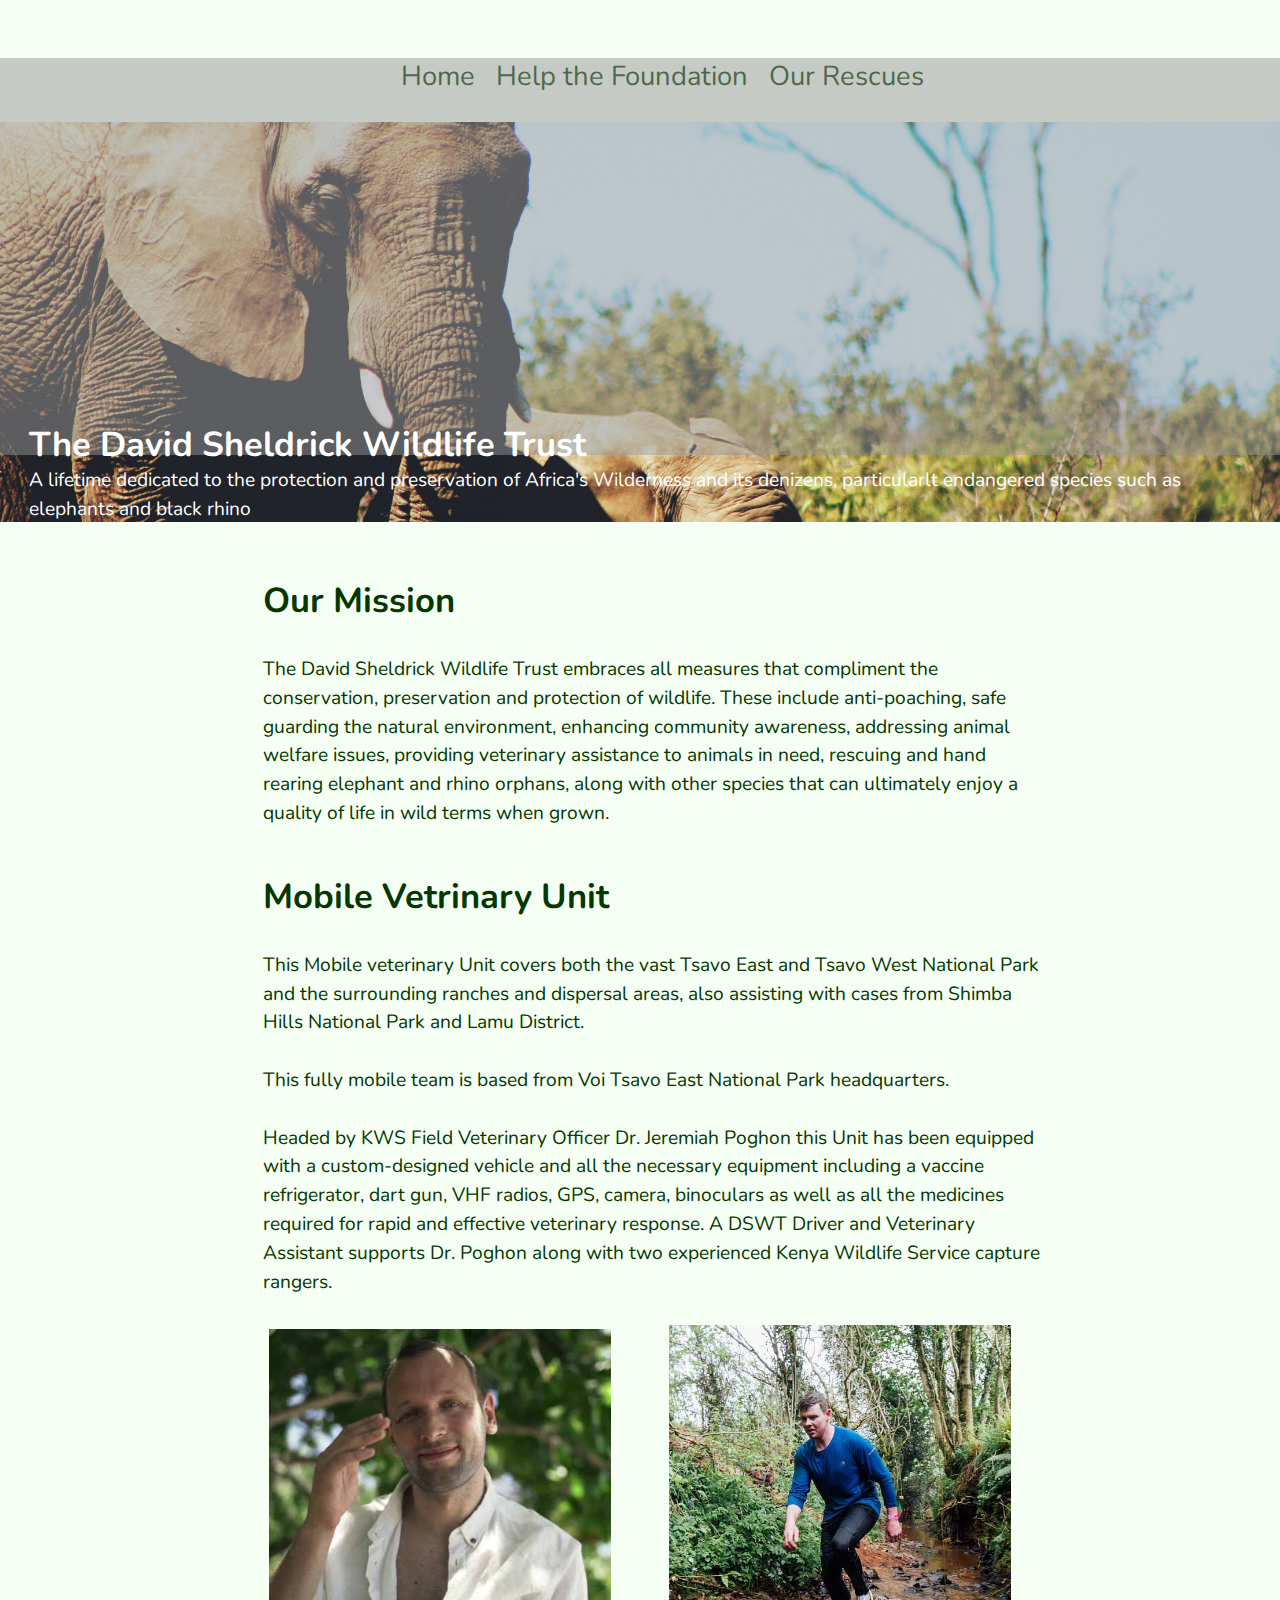
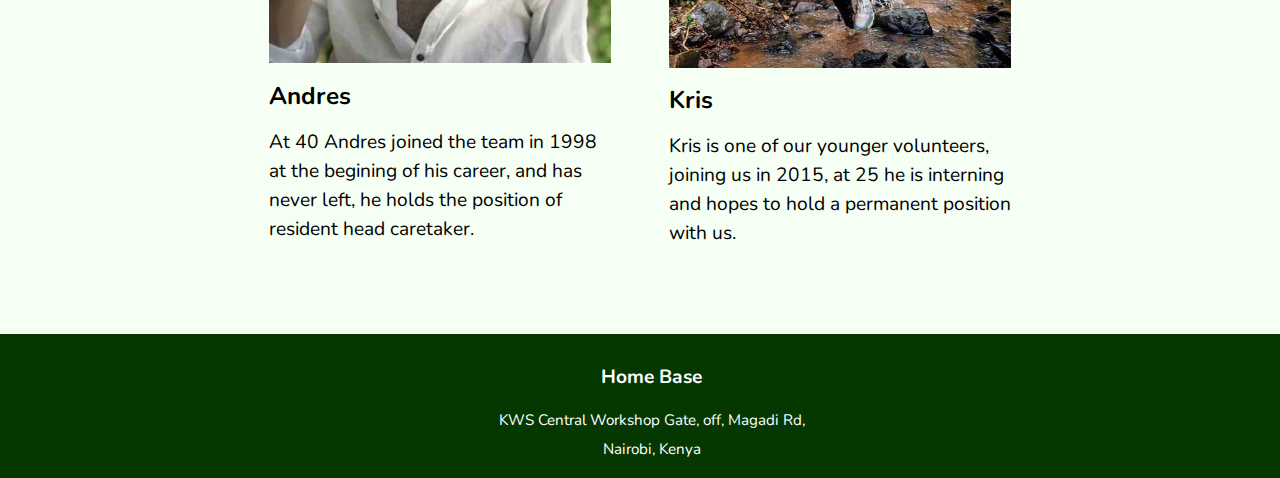
==== index.html @ 21b75f95 "Add padding to top of nav" ====
</html>
<!DOCTYPE html>
<html lang="en-ca">
<head>
  <meta charset="utf-8">
  <title>Animal rescue site</title>
  <meta name="viewport" content="width=device-width,initial-scale=1">
  <link href="css/modules.css" rel="stylesheet">
  <link href="css/grid.css" rel="stylesheet">
  <link href="css/type.css" rel="stylesheet">
  <link href="css/main.css" rel="stylesheet">
<link href="https://fonts.googleapis.com/css?family=Nunito" rel="stylesheet">
</head>
<body>

  <ul class="skip-links">
    <li><a href="#nav">Jump to nav</a></li>
    <li><a href="#main">Jump to main</a></li>
    <li><a href="#content">Jump to content</a></li>
    <li><a href="#about">Jump to about</a></li>
  </ul>


  <header role="banner" class="">
    <div class="grid">

      <div class="gutter text-right pad-t-2 push-1 unit xs-1 s-1 m-1 l-3-4 xl-3-4 ">
        <nav tabindex="0" id="nav" role="navigation">
          <ul class="list-group list-group-inline tera">
            <li><a href="index.html">Home</a></li>
            <li><a href="adopt.html">Help the Foundation</a></li>
            <li><a href="rescues.html">Our Rescues</a></li>
          </ul>
        </nav>
      </div>
    </div>
  </header>

  <main role="main">
    <section id="content">
      <div class="grid banner-container banner-main" aria-label="Mother elephant with baby in the brush on a sunny day">
        <div class="unit banner-wrapper">
          <h1 class="absolute island">The David Sheldrick Wildlife Trust</h1>
          <p class="absolute island">A lifetime dedicated to the protection and preservation of Africa's Wilderness and its denizens, particularlt endangered species such as elephants and black rhino</p>
        </div>
      </div>
    </section>

    <section id="about" class="max-width">
      <div class="grid grid-middle">
        <div class="unit xs-1 s-1 m-1 l-1 xl-1 mission">
          <h2 class="exa">Our Mission</h2>
          <p>The David Sheldrick Wildlife Trust embraces all measures that compliment the conservation, preservation and protection of wildlife. These include anti-poaching, safe guarding the natural environment, enhancing community awareness, addressing animal welfare issues, providing veterinary assistance to animals in need, rescuing and hand rearing elephant and rhino orphans, along with other species that can ultimately enjoy a quality of life in wild terms when grown.</p>
        </div>
      </div>
      <div class="grid grid-middle">
        <div class="unit xs-1 s-1 m-1 l-1 xl-1 mission">
          <h2 class="exa">Mobile Vetrinary Unit</h2>
          <p>This Mobile veterinary Unit covers both the vast Tsavo East and Tsavo West National Park and the surrounding ranches and dispersal areas, also assisting with cases from Shimba Hills National Park and Lamu District.</p>
          <p>This fully mobile team is based from Voi Tsavo East National Park headquarters.</p>
          <p>Headed by KWS Field Veterinary Officer Dr. Jeremiah Poghon this Unit has been equipped with a custom-designed vehicle and all the necessary equipment including a vaccine refrigerator, dart gun, VHF radios, GPS, camera, binoculars as well as all the medicines required for rapid and effective veterinary response. A DSWT Driver and Veterinary Assistant supports Dr. Poghon along with two experienced Kenya Wildlife Service capture rangers.</p>
        </div>
      </div>
    </section>

    <section id="volunteers" class="max-width">
      <div class="grid grid-middle">
        <div class="unit xs-1 s-1 m-1-2 l-1-2 xl-1-2 gutter unit-content-distribute pad-b-2">
          <img class="img-flex" src="images/older.jpg" alt="man standing in the jungle">
          <h3 class="push-1-2 giga pad-t-1-2">Andres</h3>
          <p class="content-fill">At 40 Andres joined the team in 1998 at the begining  of his career, and has never left, he holds the position of resident head caretaker. </p>
        </div>
        <div class="unit xs-1 s-1 m-1-2 l-1-2 xl-1-2 gutter unit-content-distribute pad-b-2">
          <img class="img-flex" src="images/young.jpg" alt="man standing in the jungle">
          <h3 class="push-1-2 giga pad-t-1-2">Kris</h3>
          <p class="content-fill">Kris is one of our younger volunteers, joining us in 2015, at 25 he is interning and hopes to hold a permanent position with us. </p>
        </div>
      </div>
    </section>
  </main>





  <footer role="contentinfo" id="footer" tabindex="0">
    <div class="grid max-width micro pad-top">
      <div class="unit xs-1 s-1 m-1 l-1 xl-1 push-1 foot">
        <h3 class="kilo bold text-center push-1-2">Home Base</h3>
        <p class="push-1-2">KWS Central Workshop Gate, off, Magadi Rd,<br>
            Nairobi, Kenya</p>
      </div>
    </div>
  </footer>


</body>
</html>
---- css/modules.css ----
/*
 * Modulifier || Code released under the UNLICENSE
 * Code under other copyrights & licenses listed below.
 * https://modulifier.web-dev.tools/#responsive;images;list-group;embed;media-object;icons;hidden;positioning;nice-lists;forms;buttons;accessibility;print
 */

@-moz-viewport { width: device-width; scale: 1; }
@-ms-viewport { width: device-width; scale: 1; }
@-o-viewport { width: device-width; scale: 1; }
@-webkit-viewport { width: device-width; scale: 1; }
@viewport { width: device-width; scale: 1; }

html {
  box-sizing: border-box;
  -moz-text-size-adjust: 100%;
  -ms-text-size-adjust: 100%;
  -webkit-text-size-adjust: 100%;
  text-size-adjust: 100%;
}

*, *::before, *::after {
  box-sizing: inherit;
}

body {
  margin: 0;
}

article,
aside,
details,
figcaption,
figure,
footer,
header,
main,
menu,
nav,
section,
summary {
  display: block;
}

audio,
canvas,
progress,
video {
  display: inline-block;
  vertical-align: baseline;
}

template {
  display: none;
}

details {
  cursor: pointer;
}

audio:not([controls]) {
  display: none;
  height: 0;
}

a,
area,
button,
input,
label,
select,
textarea,
[tabindex] {
  -ms-touch-action: manipulation;
  touch-action: manipulation;
}

img {
  border: 0;
}

.img-flex {
  display: block;
  width: 100%;
}

svg {
  fill: currentColor;
}

svg:not(:root) {
  overflow: hidden;
}

svg.img-flex {
  width: 100%;
  height: 100%;
}

.image-replacement, .ir {
  overflow: hidden;
  direction: ltr;
  text-align: left;
  text-indent: 100%;
  white-space: nowrap;
}

.list-group, .list-group-inline, .list-group--inline {
  padding-left: 0;
  list-style-type: none;
}

.list-group > dd {
  margin-left: 0;
}

.list-group-inline::before,
.list-group-inline::after,
.list-group--inline::before,
.list-group--inline::after {
  content: "";
  display: table;
}

.list-group-inline::after,
.list-group--inline::after {
  clear: both;
}

.list-group-inline > li,
.list-group--inline > li {
  display: inline-block;
}

.list-group-inline > dt,
.list-group--inline > dt {
  clear: left;
  float: left;
  width: 11em;
}

.list-group-inline > dd,
.list-group--inline > dd {
  float: left;
  min-width: 12em;
}

.embed {
  margin-left: 0;
  margin-right: 0;
  overflow: hidden;
  position: relative;
  width: 100%;
}

.embed-1by1, .embed--1by1 {
  padding-top: 100%; /* Square */
}

.embed-4by3, .embed--4by3 {
  padding-top: 75%; /* Traditional TV/computer screens */
}

.embed-iso216, .embed--iso216 {
  padding-top: 70.92%; /* A-standard paper sizes */
}

.embed-3by2, .embed--3by2 {
  padding-top: 66.6%; /* Classic 35 mm film & most digital photos, landscape */
}

.embed-2by3, .embed--2by3 {
  padding-top: 150%; /* Classic 35 mm film & most digital photos, portrait */
}

.embed-golden, .embed--golden {
  padding-top: 61.8%; /* The Golden Ratio */
}

.embed-16by9, .embed--16by9 {
  padding-top: 56.25%; /* HD TV */
}

.embed-185by100, .embed--185by100 {
  padding-top: 54.05%; /* Common widescreen cinema */
}

.embed-24by10, .embed--24by10 {
  padding-top: 41.667%; /* Widescreen cinema: 2.4:1 */
}

.embed-3by1, .embed--3by1 {
  padding-top: 33.3333%; /* Panorama photos */
}

.embed-4by1, .embed--4by1 {
  padding-top: 25%; /* Polyvision */
}

.embed-5by1, .embed--5by1 {
  padding-top: 20%; /* Really wide... */
}

.embed-item, .embed__item {
  min-height: 100%;
  left: 0;
  position: absolute;
  top: 0;
  width: 100%;
}

.media {
  overflow: hidden;
}

.media-img, .media__img {
  float: left;
}

.media-img-reversed, .media__img--reversed {
  float: right;
}

.media-img-stacked, .media__img--stacked {
  float: none;
}

.media-body, .media__body {
  overflow: hidden;
  min-width: 12em; /* Slightly less than 200px, responsiveness built in */
}

.icon {
  display: inline-block;
  position: relative;
  background: transparent none no-repeat center center;
  background-size: contain;
  vertical-align: middle;
}

.i-16, .i--16 {
  height: 16px;
  width: 16px;
}

.i-18, .i--18 {
  height: 18px;
  width: 18px;
}

.i-24, .i--24 {
  height: 24px;
  width: 24px;
}

.i-32, .i--32 {
  height: 32px;
  width: 32px;
}

.i-48, .i--48 {
  height: 48px;
  width: 48px;
}

.i-64, .i--64 {
  height: 64px;
  width: 64px;
}

.i-96, .i--96 {
  height: 96px;
  width: 96px;
}

.i-128, .i--128 {
  height: 128px;
  width: 128px;
}

.i-192, .i--192 {
  height: 192px;
  width: 192px;
}

.i-256, .i--256 {
  height: 256px;
  width: 256px;
}

.icon img,
.icon svg {
  left: 0;
  height: 100%;
  position: absolute;
  top: 0;
  width: 100%;
  fill: currentColor;
}

.icon-label {
  vertical-align: middle;
}

.icon-link,
.icon-link:focus,
.icon-link:hover {
  text-decoration: none;
}

[hidden], .hidden {
  /* stylelint-disable declaration-no-important */
  display: none !important;
  visibility: hidden !important;
  /* stylelint-enable */
}

.visually-hidden {
  height: 1px;
  margin: -1px;
  overflow: hidden;
  padding: 0;
  position: absolute;
  width: 1px;
  border: 0;
  clip: rect(0 0 0 0);
}

.visually-hidden.focusable:active, .visually-hidden.focusable:focus {
  height: auto;
  margin: 0;
  overflow: visible;
  position: static;
  width: auto;
  clip: auto;
}

.invisible {
  visibility: hidden;
}

.chop,
.crop {
  overflow: hidden;
}

.truncate {
  max-width: 100%;
  overflow: hidden;
  width: 100%;
  text-overflow: ellipsis;
  white-space: nowrap;
}

.scrollable {
  max-width: 100%;
  overflow-x: auto;
  overflow-y: hidden;
  -webkit-overflow-scrolling: touch;
}

.clearfix::after {
  content: " ";
  display: block;
  clear: both;
}

.left {
  float: left;
}

.right {
  float: right;
}

.center-text,
.center-flow {
  text-align: center;
}

.center-block {
  margin-left: auto;
  margin-right: auto;
}

.no-auto-margins,
.not-centered {
  margin-left: 0;
  margin-right: 0;
}

.center-content,
.center-content-vertical,
.center-contents,
.center-contents-vertical {
  display: -webkit-flex;
  display: -ms-flexbox;
  display: flex;
  -webkit-justify-content: center;
  -ms-flex-pack: center;
  justify-content: center;
  -webkit-align-items: center;
  -ms-flex-align: center;
  align-items: center;
  -webkit-align-content: center;
  -ms-flex-line-pack: center;
  align-content: center;
  -webkit-flex-direction: column wrap;
  -ms-flex-direction: column wrap;
  flex-flow: column wrap;
}

.center-content-horizontal,
.center-contents-horizontal {
  display: -webkit-flex;
  display: -ms-flexbox;
  display: flex;
  -webkit-justify-content: center;
  -ms-flex-pack: center;
  justify-content: center;
  -webkit-align-items: center;
  -ms-flex-align: center;
  align-items: center;
  -webkit-align-content: center;
  -ms-flex-line-pack: center;
  align-content: center;
  -webkit-flex-direction: row wrap;
  -ms-flex-direction: row wrap;
  flex-flow: row wrap;
}

.inline {
  display: inline;
}

.block {
  display: block;
}

.inline-block, .ib {
  display: inline-block;
}

.valign-top {
  vertical-align: top;
}

.valign-bottom {
  vertical-align: bottom;
}

.valign-middle {
  vertical-align: middle;
}

.fixed {
  position: fixed;
}

.relative {
  position: relative;
}

[class*="pin-"],
.absolute {
  position: absolute;
}

.static {
  position: static;
}

.zindex-1 {
  z-index: 1;
}

.zindex-2 {
  z-index: 2;
}

.zindex-3 {
  z-index: 3;
}

.zindex-1000 {
  z-index: 1000;
}

.pin-top-left,
.pin-left-top,
.pin-tl,
.pin-lt {
  top: 0;
  left: 0;
}

.pin-top-right,
.pin-right-top,
.pin-tr,
.pin-rt {
  top: 0;
  right: 0;
}

.pin-bottom-left,
.pin-left-bottom,
.pin-bl,
.pin-lb {
  bottom: 0;
  left: 0;
}

.pin-bottom-right,
.pin-right-bottom,
.pin-br,
.pin-rb {
  bottom: 0;
  right: 0;
}

.pin-top-center,
.pin-center-top,
.pin-tc,
.pin-ct {
  left: 50%;
  top: 0;
  transform: translateX(-50%);
}

.pin-bottom-center,
.pin-center-bottom,
.pin-bc,
.pin-cb {
  bottom: 0;
  left: 50%;
  transform: translateX(-50%);
}

.pin-center-left,
.pin-left-center,
.pin-cl,
.pin-lc {
  left: 0;
  top: 50%;
  transform: translateY(-50%);
}

.pin-center-right,
.pin-right-center,
.pin-cr,
.pin-rc {
  right: 0;
  top: 50%;
  transform: translateY(-50%);
}

.pin-center, .pin-c {
  left: 50%;
  top: 50%;
  transform: translate(-50%, -50%);
}

.width-quarter, .w-1-4 {
  width: 25%;
}

.width-half, .w-1-2 {
  width: 50%;
}

.width-full, .w-1 {
  width: 100%;
}

.height-quarter, .h-1-4 {
  height: 25%;
}

.height-half, .h-1-2 {
  height: 50%;
}

.height-full, .h-1 {
  height: 100%;
}

ul {
  list-style-type: none;
}

ul > li::before {
  content: "·";
  float: left;
  margin-left: -1.6em;
  width: 1.3em;
  text-align: right;
}

ol {
  counter-reset: ol-simple-numbers;
  list-style-type: none;
}

ol > li::before {
  float: left;
  margin-left: -1.6em;
  width: 1.3em;
  counter-increment: ol-simple-numbers;
  content: counter(ol-simple-numbers);
  text-align: right;
}

.list-group > li::before,
.list-group-inline > li::before,
.list-group--inline > li::before {
  content: none;
}

/* stylelint-disable no-descending-specificity */

/*
 * (c) Nicolas Gallagher and Jonathan Neal of Normalize.css || MIT License
 *     https://necolas.github.io/normalize.css/
 */

button,
input,
optgroup,
select,
textarea {
  color: inherit;
  font: inherit;
  margin: 0;
}

button,
input {
  overflow: visible;
}

button,
select {
  text-transform: none;
}

button,
html [type="button"],
[type="reset"],
[type="submit"] {
  -webkit-appearance: button;
  cursor: pointer;
}

button[disabled],
html input[disabled] {
  cursor: default;
}

button::-moz-focus-inner,
input::-moz-focus-inner {
  border: 0;
  padding: 0;
}

[type="checkbox"],
[type="radio"] {
  opacity: 0;
  position: absolute;
  height: 1px;
  width: 1px;
}

[type="number"]::-webkit-inner-spin-button,
[type="number"]::-webkit-outer-spin-button {
  height: auto;
}

[type="search"]::-webkit-search-cancel-button,
[type="search"]::-webkit-search-decoration {
  -webkit-appearance: none;
}

fieldset {
  padding-left: 0;
  padding-right: 0;

  border: 0;
  border-top: 2px solid #666;
}

legend {
  color: inherit;
  display: table;
  max-width: 100%;
  padding: 0 .3em 0 0;
  white-space: normal;

  border: 0;

  font-weight: bold;
}

optgroup {
  font-weight: bold;
}

::-webkit-input-placeholder {
  color: inherit;
  opacity: .54;
}

::-webkit-file-upload-button {
  -webkit-appearance: button;
  font: inherit;
}

/* End Normalize.css code */

label,
.label-block {
  display: block;
  cursor: pointer;
}

[type="checkbox"] + label,
[type="radio"] + label,
.label-inline {
  display: inline-block;
}

input:not([type]),
[type="text"],
[type="number"],
[type="search"],
[type="url"],
[type="email"],
[type="password"],
[type="tel"],
[type="datetime-local"],
[type="month"],
[type="week"],
[type="date"],
[type="time"],
[type="range"],
select,
textarea {
  -moz-appearance: none;
  -webkit-appearance: none;
  appearance: none;
}

input,
textarea {
  display: block;
  width: 100%;

  background-color: #fff;
  border: 2px solid #666;
  border-radius: 0;

  vertical-align: middle;
}

label {
  vertical-align: middle;
}

textarea {
  max-width: 100%;
  min-height: 4em;
  overflow: auto;
}

[type="color"] {
  display: inline-block;
  width: 2em;
}

select {
  display: block;
  width: 100%;

  background-image: url("data:image/svg+xml,%3Csvg xmlns='http://www.w3.org/2000/svg' width='256' height='256' viewBox='0 0 256 256'%3E%3Cpath fill='none' stroke='%23000' stroke-miterlimit='10' stroke-width='70' d='M36.3 82.1l91.9 91.8 91.5-91.8'/%3E%3C/svg%3E");
  background-repeat: no-repeat;
  background-position: calc(100% - .4em) center;
  background-size: 18px auto;
  background-color: #fff;
  border: 2px solid #666;
  border-radius: 0;
}

[type="checkbox"] + label::before {
  content: " ";
  display: inline-block;
  height: 1.8em;
  margin-right: .3em;
  position: relative;
  vertical-align: middle;
  top: -.1em;
  width: 1.8em;

  background-color: #fff;
  background-size: cover;
  border: 2px solid #666;

  line-height: inherit;
}

[type="checkbox"]:checked + label::before {
  background-image: url("data:image/svg+xml,%3Csvg xmlns='http://www.w3.org/2000/svg' width='256' height='256' viewBox='0 0 256 256'%3E%3Cpath fill='none' stroke='%23000' stroke-miterlimit='10' stroke-width='50' d='M49.9 130.1l50.8 50.7L206.1 75.2'/%3E%3C/svg%3E");
}

[type="checkbox"]:focus + label::before {
  outline: 3px solid #000;
  z-index: 1000;
}

[type="radio"] + label::before {
  content: " ";
  display: inline-block;
  height: 1.8em;
  margin-right: .3em;
  position: relative;
  vertical-align: middle;
  top: -.1em;
  width: 1.8em;

  background-color: #fff;
  background-size: cover;
  border: 2px solid #666;
  border-radius: 50%;

  line-height: inherit;
}

[type="radio"]:checked + label::before {
  background-image: url("data:image/svg+xml,%3Csvg xmlns='http://www.w3.org/2000/svg' width='256' height='256' viewBox='0 0 256 256'%3E%3Ccircle cx='128' cy='128' r='70.4'/%3E%3C/svg%3E");
}

[type="radio"]:focus + label::before,
[type="radio"] + label:focus::before {
  box-shadow: 0 0 0 3px #000;
  z-index: 1000;
}

[type="range"] {
  border: 0;
  background-color: #fff;
}

[type="range"]::-webkit-slider-runnable-track {
  height: 6px;

  -webkit-appearance: none;
  appearance: none;
  background-color: #ccc;
  border: 0;
  border-radius: 3px;
}

[type="range"]:active::-webkit-slider-runnable-track {
  background-color: #ccc;
}

[type="range"]::-moz-range-track {
  height: 6px;

  -moz-appearance: none;
  appearance: none;
  background-color: #ccc;
  border: 0;
  border-radius: 3px;
}

[type="range"]:active::-moz-range-track {
  background-color: #ccc;
}

[type="range"]::-ms-track {
  height: 6px;

  -ms-appearance: none;
  appearance: none;
  background-color: #ccc;
  border: 0;
  border-radius: 3px;
}

[type="range"]:active::-ms-track {
  background-color: #ccc;
}

[type="range"]::-webkit-slider-thumb {
  margin-top: -4px;
  height: 16px;
  width: 16px;

  -webkit-appearance: none;
  appearance: none;
  background-color: #000;
  border: none;
  border-radius: 50%;
}

[type="range"]:hover::-webkit-slider-thumb {
  background-color: #000;
}

[type="range"]:active::-webkit-slider-thumb {
  background-color: #000;
}

[type="range"]::-moz-range-thumb {
  margin-top: -4px;
  height: 16px;
  width: 16px;

  -webkit-appearance: none;
  appearance: none;
  background-color: #000;
  border: none;
  border-radius: 50%;
}

[type="range"]:hover::-moz-range-thumb {
  background-color: #000;
}

[type="range"]:active::-moz-range-thumb {
  background-color: #000;
}

[type="range"]::-ms-thumb {
  margin-top: -4px;
  height: 16px;
  width: 16px;

  -webkit-appearance: none;
  appearance: none;
  background-color: #000;
  border: none;
  border-radius: 50%;
}

[type="range"]:hover::-ms-thumb {
  background-color: #000;
}

[type="range"]:active::-ms-thumb {
  background-color: #000;
}

[type="checkbox"].hide-custom-input + label::before,
[type="checkbox"] + .hide-custom-input::before,
[type="radio"].hide-custom-input + label::before,
[type="radio"] + .hide-custom-input::before {
  content: none;
  display: none;
}

/* stylelint-enable */

.link-box {
  display: block;
  text-decoration: none;
}

button,
.btn {
  cursor: pointer;
  display: inline-block;
  margin: 0;
  overflow: visible;
  padding: .375em .75em .42em;
  -webkit-appearance: none;
  -moz-appearance: none;
  appearance: none;
  background-color: #333;
  border-radius: 4px;
  border: 3px solid #333;
  color: #fff;
  font: inherit;
  text-decoration: none;
  text-transform: none;
}

button::-moz-focus-inner {
  border: 0;
  padding: 0;
}

button:focus,
button:hover,
.btn:focus,
.btn:hover {
  background-color: #000;
  border-color: #000;
  color: #fff;
}

button[disabled] {
  cursor: default;
}

.btn-light, .btn--light {
  background-color: #e2e2e2;
  border-color: #e2e2e2;
  color: #000;
}

.btn-light:focus,
.btn-light:hover,
.btn--light:focus,
.btn--light:hover {
  background-color: #666;
  border-color: #666;
  color: #fff;
}

.btn-ghost,
.btn--ghost {
  background-color: transparent;
  border-color: #333;
  color: #000;
}

.btn-ghost:focus,
.btn-ghost:hover,
.btn--ghost:focus,
.btn--ghost:hover {
  background-color: #e2e2e2;
  border-color: #000;
  color: #000;
}

.btn-link {
  display: inline;
  padding: 0;
  background-color: transparent;
  border-radius: 0;
  border: 0;
  color: inherit;
}

.btn-link:focus,
.btn-link:hover {
  background-color: transparent;
  color: inherit;
}

a:hover, a:active {
  outline: none;
}

a:focus,
[tabindex="0"]:focus,
details:focus,
summary:focus,
input:focus,
textarea:focus,
button:focus,
select:focus {
  outline: 3px solid #000;
  outline-offset: 0;
}

a:focus, [tabindex="0"]:focus {
  outline-offset: 3px;
}

.skip-links {
  margin: 0;
  padding: 0;
  list-style-type: none;
}

.skip-links > li::before {
  content: none; /* Remove the bullets if nice lists is selected */
}

.skip-links a,
.skip-links button {
  padding: .5em .75em;
  position: absolute;
  top: -10em;
  z-index: 10000; /* To make sure they're always on top */
  background-color: #000;
  border: 0;
  color: #fff;
  font-size: 1.125rem;
  font-weight: bold;
  text-decoration: none;
}

.skip-links a:focus,
.skip-links button:focus {
  outline-offset: 3px;
  top: 0;
}

[aria-busy="true"] {
  cursor: progress;
}

[aria-controls] {
  cursor: pointer;
}

[aria-disabled] {
  cursor: default;
}

.print-only {
  display: none;
  visibility: hidden;
}

@media print {

  .no-print {
    display: none;
    visibility: hidden;
  }

  .print-only {
    display: block;
    visibility: visible;
  }

  /*
   * (c) HTML5 Boilerplate || MIT License
   *     https://html5boilerplate.com/
   */

  /* stylelint-disable declaration-no-important */

  *, *::before, *::after, *::first-letter, *::first-line {
    background: none transparent !important;
    color: #000 !important;
    box-shadow: none !important;
    text-shadow: none !important;
  }

  /* stylelint-enable */

  a, a:visited {
    text-decoration: underline;
  }

  a[href]::after {
    content: " (" attr(href) ")";
  }

  abbr[title]::after {
    content: " (" attr(title) ")";
  }

  a[href^="#"]::after,
  a[href^="javascript:"]::after {
    content: "";
  }

  pre, blockquote {
    page-break-inside: avoid;
  }

  thead {
    display: table-header-group;
  }

  tr, img {
    page-break-inside: avoid;
  }

  p, h1, h2, h3, h4, h5, h6 {
    orphans: 3;
    widows: 3;
  }

  h1, h2, h3, h4, h5, h6 {
    page-break-after: avoid;
  }

  /* End HTML5 Boilerplate code */
}
---- css/grid.css ----
/*
  Gridifier || Code released under the UNLICENSE
  https://gridifier.web-dev.tools/#xs,4,0,0,0;s,4,25,0,0;m,4,38,1,1;l,4,60,1,1
*/

.grid {
  margin: 0;
  padding: 0;
  letter-spacing: -.31em;
  text-rendering: optimizeSpeed;
  display: -webkit-flex;
  display: -ms-flexbox;
  display: flex;
  -webkit-flex-flow: row wrap;
  -ms-flex-flow: row wrap;
  flex-flow: row wrap;
}

.grid-bottom {
  -webkit-align-items: flex-end;
  -ms-align-items: flex-end;
  align-items: flex-end;
}

.grid-middle {
  -webkit-align-items: center;
  -ms-align-items: center;
  align-items: center;
}

.grid-stretch {
  -webkit-align-items: stretch;
  -ms-align-items: stretch;
  align-items: stretch;
}

.opera-only :-o-prefocus,
.grid {
  word-spacing: -.43em;
}

.unit {
  letter-spacing: normal;
  text-rendering: auto;
  vertical-align: top;
  word-spacing: normal;
  display: inline-block;
  visibility: visible;
}

.grid-bottom .unit {
  vertical-align: bottom;
}

.grid-middle .unit {
  vertical-align: middle;
}

[class*="unit-push-"],
[class*="unit-pull-"] {
  position: relative;
}

.unit-xs-hidden {
  display: none;
  visibility: hidden;
}

.unit-xs-centered {
  margin: 0 auto;
}

.unit-xs-1,
.xs-1 {
  display: block;
  visibility: visible;
  width: 100%;
}

.unit-xs-1-2,
.xs-1-2 {
  width: 50%;
}

.unit-xs-1-3,
.xs-1-3 {
  width: 33.3333%;
}

.unit-xs-2-3,
.xs-2-3 {
  width: 66.6667%;
}

.unit-xs-1-4,
.xs-1-4 {
  width: 25%;
}

.unit-xs-3-4,
.xs-3-4 {
  width: 75%;
}

.unit-xs-1-2,
.xs-1-2,
.unit-xs-1-3,
.xs-1-3,
.unit-xs-2-3,
.xs-2-3,
.unit-xs-1-4,
.xs-1-4,
.unit-xs-3-4,
.xs-3-4 {
  display: inline-block;
  visibility: visible;
}

@media only screen and (min-width: 25em) {

  .unit-s-hidden {
    display: none;
    visibility: hidden;
  }

  .unit-s-centered {
    margin: 0 auto;
  }

  .unit-s-1,
  .s-1 {
    display: block;
    visibility: visible;
    width: 100%;
  }

  .unit-s-1-2,
  .s-1-2 {
    width: 50%;
  }

  .unit-s-1-3,
  .s-1-3 {
    width: 33.3333%;
  }

  .unit-s-2-3,
  .s-2-3 {
    width: 66.6667%;
  }

  .unit-s-1-4,
  .s-1-4 {
    width: 25%;
  }

  .unit-s-3-4,
  .s-3-4 {
    width: 75%;
  }

  .unit-s-1-2,
  .s-1-2,
  .unit-s-1-3,
  .s-1-3,
  .unit-s-2-3,
  .s-2-3,
  .unit-s-1-4,
  .s-1-4,
  .unit-s-3-4,
  .s-3-4 {
    display: inline-block;
    visibility: visible;
  }

}

@media only screen and (min-width: 38em) {

  .unit-m-hidden {
    display: none;
    visibility: hidden;
  }

  .unit-m-centered {
    margin: 0 auto;
  }

  .unit-m-1,
  .m-1 {
    display: block;
    visibility: visible;
    width: 100%;
  }

  .unit-offset-m-0 {
    margin-left: 0;
  }

  .unit-push-m-0,
  .unit-pull-m-0 {
    left: 0;
  }

  .unit-m-1-2,
  .m-1-2 {
    width: 50%;
  }

  .unit-offset-m-1-2 {
    margin-left: 50%;
  }

  .unit-push-m-1-2 {
    left: 50%;
  }

  .unit-pull-m-1-2 {
    left: -50%;
  }

  .unit-m-1-3,
  .m-1-3 {
    width: 33.3333%;
  }

  .unit-offset-m-1-3 {
    margin-left: 33.3333%;
  }

  .unit-push-m-1-3 {
    left: 33.3333%;
  }

  .unit-pull-m-1-3 {
    left: -33.3333%;
  }

  .unit-m-2-3,
  .m-2-3 {
    width: 66.6667%;
  }

  .unit-offset-m-2-3 {
    margin-left: 66.6667%;
  }

  .unit-push-m-2-3 {
    left: 66.6667%;
  }

  .unit-pull-m-2-3 {
    left: -66.6667%;
  }

  .unit-m-1-4,
  .m-1-4 {
    width: 25%;
  }

  .unit-offset-m-1-4 {
    margin-left: 25%;
  }

  .unit-push-m-1-4 {
    left: 25%;
  }

  .unit-pull-m-1-4 {
    left: -25%;
  }

  .unit-m-3-4,
  .m-3-4 {
    width: 75%;
  }

  .unit-offset-m-3-4 {
    margin-left: 75%;
  }

  .unit-push-m-3-4 {
    left: 75%;
  }

  .unit-pull-m-3-4 {
    left: -75%;
  }

  .unit-m-1-2,
  .m-1-2,
  .unit-m-1-3,
  .m-1-3,
  .unit-m-2-3,
  .m-2-3,
  .unit-m-1-4,
  .m-1-4,
  .unit-m-3-4,
  .m-3-4 {
    display: inline-block;
    visibility: visible;
  }

}

@media only screen and (min-width: 60em) {

  .unit-l-hidden {
    display: none;
    visibility: hidden;
  }

  .unit-l-centered {
    margin: 0 auto;
  }

  .unit-l-1,
  .l-1 {
    display: block;
    visibility: visible;
    width: 100%;
  }

  .unit-offset-l-0 {
    margin-left: 0;
  }

  .unit-push-l-0,
  .unit-pull-l-0 {
    left: 0;
  }

  .unit-l-1-2,
  .l-1-2 {
    width: 50%;
  }

  .unit-offset-l-1-2 {
    margin-left: 50%;
  }

  .unit-push-l-1-2 {
    left: 50%;
  }

  .unit-pull-l-1-2 {
    left: -50%;
  }

  .unit-l-1-3,
  .l-1-3 {
    width: 33.3333%;
  }

  .unit-offset-l-1-3 {
    margin-left: 33.3333%;
  }

  .unit-push-l-1-3 {
    left: 33.3333%;
  }

  .unit-pull-l-1-3 {
    left: -33.3333%;
  }

  .unit-l-2-3,
  .l-2-3 {
    width: 66.6667%;
  }

  .unit-offset-l-2-3 {
    margin-left: 66.6667%;
  }

  .unit-push-l-2-3 {
    left: 66.6667%;
  }

  .unit-pull-l-2-3 {
    left: -66.6667%;
  }

  .unit-l-1-4,
  .l-1-4 {
    width: 25%;
  }

  .unit-offset-l-1-4 {
    margin-left: 25%;
  }

  .unit-push-l-1-4 {
    left: 25%;
  }

  .unit-pull-l-1-4 {
    left: -25%;
  }

  .unit-l-3-4,
  .l-3-4 {
    width: 75%;
  }

  .unit-offset-l-3-4 {
    margin-left: 75%;
  }

  .unit-push-l-3-4 {
    left: 75%;
  }

  .unit-pull-l-3-4 {
    left: -75%;
  }

  .unit-l-1-2,
  .l-1-2,
  .unit-l-1-3,
  .l-1-3,
  .unit-l-2-3,
  .l-2-3,
  .unit-l-1-4,
  .l-1-4,
  .unit-l-3-4,
  .l-3-4 {
    display: inline-block;
    visibility: visible;
  }

}

.unit-content-distribute,
.content-distribute {
  display: -ms-flexbox;
  display: -webkit-flex;
  display: flex;
  -ms-flex-direction: column;
  -webkit-flex-direction: column;
  flex-direction: column;
  -ms-flex-pack: justify;
  -webkit-justify-content: space-between;
  justify-content: space-between;
}

.unit-content-center,
.unit-content-center-vertical {
  display: -webkit-flex;
  display: -ms-flexbox;
  display: flex;
  -webkit-justify-content: center;
  -ms-flex-pack: center;
  justify-content: center;
  -webkit-align-items: center;
  -ms-flex-align: center;
  align-items: center;
  -webkit-align-content: center;
  -ms-flex-line-pack: center;
  align-content: center;
  -webkit-flex-direction: column wrap;
  -ms-flex-direction: column wrap;
  flex-flow: column wrap;
}

.unit-content-center-horizontal {
  display: -webkit-flex;
  display: -ms-flexbox;
  display: flex;
  -webkit-justify-content: center;
  -ms-flex-pack: center;
  justify-content: center;
  -webkit-align-items: center;
  -ms-flex-align: center;
  align-items: center;
  -webkit-align-content: center;
  -ms-flex-line-pack: center;
  align-content: center;
  -webkit-flex-direction: row wrap;
  -ms-flex-direction: row wrap;
  flex-flow: row wrap;
}

.content-fill,
.content-stretch {
  -ms-flex-grow: 2;
  -webkit-flex-grow: 2;
  flex-grow: 2;
  max-width: 100%; /* @bugfix: IE 10, 11 */
}

.content-shrink {
  -ms-align-self: center;
  -webkit-align-self: center;
  align-self: center;
}
---- css/type.css ----
/*
  Typografier || Code released under the UNLICENSE
  https://typografier.web-dev.tools/#0,100,1.3,1.067,0;38,110,1.4,1.125,1;60,120,1.5,1.125,1;90,130,1.5,1.125,1
*/

html {
  font-size: 100%;
  line-height: 1.3;
}

a {
  background-color: transparent;
  -webkit-text-decoration-skip: objects;
}

sub,
sup {
  font-size: 75%;
  line-height: 1px;
  position: relative;
  vertical-align: baseline;
}

sup {
  top: -.5em;
}

sub {
  bottom: -.25em;
}

pre,
code,
kbd,
samp {
  font-size: 100%;
}

abbr[title] {
  border-bottom: none;
  text-decoration: underline;
  text-decoration: underline dotted;
}

b,
strong {
  font-weight: bold;
}

dfn,
caption {
  font-style: italic;
}

hr {
  border: 0;
  border-top: 2px solid #000;
  height: 0;
}

table {
  border-collapse: collapse;
  border-spacing: 0;
  width: 100%;
  table-layout: fixed;
}

caption {
  text-align: left;
}

th,
td {
  border-bottom: 1px solid #000;
  text-align: left;
  vertical-align: top;
}

thead th {
  vertical-align: bottom;

  border-bottom-width: 2px;
}

.text-left {
  text-align: left;
}

.text-right {
  text-align: right;
}

.text-center {
  text-align: center;
}

.normal {
  font-weight: normal;
  font-style: normal;
}

.not-bold {
  font-weight: normal;
}

.not-italic {
  font-style: normal;
}

.bold {
  font-weight: bold;
}

.italic {
  font-style: italic;
}

.text-upper {
  text-transform: uppercase;
}

.text-lower {
  text-transform: lowercase;
}

.wrapper {
  margin-left: auto;
  margin-right: auto;
  max-width: 52em;
  width: 100%;
}

.wrapper-no-center {
  max-width: 52em;
  width: 100%;
}

.max-length {
  margin-left: auto;
  margin-right: auto;
  max-width: 36em;
  width: 100%;
}

.max-length-no-center {
  max-width: 36em;
  width: 100%;
}

h1,
h2,
h3,
h4,
h5,
h6,
p,
ul,
ol,
dl,
dd,
figure,
blockquote,
details,
hr,
fieldset,
pre,
table,
caption {
  margin: 0 0 1.3rem;
}

.yotta {
  font-size: 1.5745rem;
  line-height: 2.275rem;
}

.zetta {
  font-size: 1.4757rem;
  line-height: 1.95rem;
}

h1,
.exa {
  font-size: 1.383rem;
  line-height: 1.95rem;
}

h2,
.peta {
  font-size: 1.2962rem;
  line-height: 1.95rem;
}

h3,
.tera {
  font-size: 1.2148rem;
  line-height: 1.625rem;
}

h4,
.giga {
  font-size: 1.1385rem;
  line-height: 1.625rem;
}

h5,
.mega {
  font-size: 1.067rem;
  line-height: 1.625rem;
}

h6,
.kilo,
input,
textarea {
  font-size: 1rem;
  line-height: 1.3rem;
}

small,
.milli {
  font-size: .9372rem;
  line-height: 1.3rem;
}

.micro {
  font-size: .8784rem;
  line-height: 1.3rem;
}

ul {
  padding-left: 1em;
}

ol {
  padding-left: 1.6em;
}

input,
option,
select {
  height: calc(1.3rem + .1625rem + .1625rem);
}

[type="color"] {
  width: calc(1.3rem + .1625rem + .1625rem);
}

[type="checkbox"],
[type="radio"] {
  display: inline-block;
  height: auto;
  width: auto;
}

.push {
  margin-bottom: 1.3rem;
}

.push-none,
.push-0 {
  margin-bottom: 0;
}

.push-double,
.push-2 {
  margin-bottom: 2.6rem;
}

.push-half,
.push-1-2 {
  margin-bottom: .65rem;
}

.push-quarter,
.push-1-4 {
  margin-bottom: .325rem;
}

.push-eighth,
.push-1-8 {
  margin-bottom: .1625rem;
}

.push-right-eighth,
.push-r-1-8 {
  margin-right: .1625rem;
}

.push-right-quarter,
.push-r-1-4 {
  margin-right: .325rem;
}

.push-right-half,
.push-r-1-2 {
  margin-right: .65rem;
}

.push-right,
.push-r {
  margin-right: 1.3rem;
}

.pad-top,
.pad-t {
  padding-top: 1.3rem;
}

.pad-bottom,
.pad-b {
  padding-bottom: 1.3rem;
}

.pad-top-double,
.pad-t-2 {
  padding-top: 2.6rem;
}

.pad-bottom-double,
.pad-b-2 {
  padding-bottom: 2.6rem;
}

.pad-top-half,
.pad-t-1-2 {
  padding-top: .65rem;
}

.pad-bottom-half,
.pad-b-1-2 {
  padding-bottom: .65rem;
}

.pad-top-quarter,
.pad-t-1-4 {
  padding-top: .325rem;
}

.pad-bottom-quarter,
.pad-b-1-4 {
  padding-bottom: .325rem;
}

.pad-top-eighth,
.pad-t-1-8 {
  padding-top: .1625rem;
}

.pad-bottom-eighth,
.pad-b-1-8 {
  padding-bottom: .1625rem;
}

.island {
  padding: 1.3rem;
}

.island-double,
.island-2 {
  padding: 2.6rem;
}

.island-half,
.island-1-2 {
  padding: .65rem;
}

.island-quarter,
.island-1-4,
td,
table th {
  padding: .325rem;
}

.island-eighth,
.island-1-8,
input,
textarea {
  padding: .1625rem;
}

.gutter {
  padding-left: 1.3rem;
  padding-right: 1.3rem;
}

.gutter-double,
.gutter-2 {
  padding-left: 2.6rem;
  padding-right: 2.6rem;
}

.gutter-half,
.gutter-1-2 {
  padding-left: .65rem;
  padding-right: .65rem;
}

.gutter-quarter,
.gutter-1-4,
caption {
  padding-left: .325rem;
  padding-right: .325rem;
}

.gutter-eighth,
.gutter-1-8 {
  padding-left: .1625rem;
  padding-right: .1625rem;
}

select {
  padding: 0 .1625rem;
}

fieldset {
  padding: .325rem 0;

  border: 0;
  border-top: 2px solid #000;
}

legend {
  padding-right: .325rem;
}

@media only screen and (min-width: 38em) {

  html {
    font-size: 110%;
    line-height: 1.4;
  }

  h1,
  h2,
  h3,
  h4,
  h5,
  h6,
  p,
  ul,
  ol,
  dl,
  dd,
  figure,
  blockquote,
  details,
  hr,
  fieldset,
  pre,
  table,
  caption {
    margin: 0 0 1.4rem;
  }

  .yotta {
    font-size: 2.2807rem;
    line-height: 3.15rem;
  }

  .zetta {
    font-size: 2.0273rem;
    line-height: 2.8rem;
  }

  h1,
  .exa {
    font-size: 1.802rem;
    line-height: 2.45rem;
  }

  h2,
  .peta {
    font-size: 1.6018rem;
    line-height: 2.1rem;
  }

  h3,
  .tera {
    font-size: 1.4238rem;
    line-height: 2.1rem;
  }

  h4,
  .giga {
    font-size: 1.2656rem;
    line-height: 1.75rem;
  }

  h5,
  .mega {
    font-size: 1.125rem;
    line-height: 1.75rem;
  }

  h6,
  .kilo,
  input,
  textarea {
    font-size: 1rem;
    line-height: 1.4rem;
  }

  small,
  .milli {
    font-size: .8889rem;
    line-height: 1.4rem;
  }

  .micro {
    font-size: .7901rem;
    line-height: 1.4rem;
  }

  ul,
  ol {
    padding-left: 0;
  }

  ul ul,
  ol ul {
    padding-left: 1em;
  }

  ol ol,
  ul ol {
    padding-left: 1.6em;
  }

  .hang-punc {
    float: left;
    margin-left: -1.4em;
    text-align: right;
    width: 1.3em;
  }

  table {
    margin-left: -.35rem;
    margin-right: -.35rem;
    width: calc(100% + .35rem + .35rem);
  }

  input,
  option,
  select {
    height: calc(1.4rem + .175rem + .175rem);
  }

  [type="color"] {
    width: calc(1.4rem + .175rem + .175rem);
  }

  [type="checkbox"],
  [type="radio"] {
    display: inline-block;
    height: auto;
    width: auto;
  }

  .push {
    margin-bottom: 1.4rem;
  }

  .push-none,
  .push-0 {
    margin-bottom: 0;
  }

  .push-double,
  .push-2 {
    margin-bottom: 2.8rem;
  }

  .push-half,
  .push-1-2 {
    margin-bottom: .7rem;
  }

  .push-quarter,
  .push-1-4 {
    margin-bottom: .35rem;
  }

  .push-eighth,
  .push-1-8 {
    margin-bottom: .175rem;
  }

  .push-right-eighth,
  .push-r-1-8 {
    margin-right: .175rem;
  }

  .push-right-quarter,
  .push-r-1-4 {
    margin-right: .35rem;
  }

  .push-right-half,
  .push-r-1-2 {
    margin-right: .7rem;
  }

  .push-right,
  .push-r {
    margin-right: 1.4rem;
  }

  .pad-top,
  .pad-t {
    padding-top: 1.4rem;
  }

  .pad-bottom,
  .pad-b {
    padding-bottom: 1.4rem;
  }

  .pad-top-double,
  .pad-t-2 {
    padding-top: 2.8rem;
  }

  .pad-bottom-double,
  .pad-b-2 {
    padding-bottom: 2.8rem;
  }

  .pad-top-half,
  .pad-t-1-2 {
    padding-top: .7rem;
  }

  .pad-bottom-half,
  .pad-b-1-2 {
    padding-bottom: .7rem;
  }

  .pad-top-quarter,
  .pad-t-1-4 {
    padding-top: .35rem;
  }

  .pad-bottom-quarter,
  .pad-b-1-4 {
    padding-bottom: .35rem;
  }

  .pad-top-eighth,
  .pad-t-1-8 {
    padding-top: .175rem;
  }

  .pad-bottom-eighth,
  .pad-b-1-8 {
    padding-bottom: .175rem;
  }

  .island {
    padding: 1.4rem;
  }

  .island-double,
  .island-2 {
    padding: 2.8rem;
  }

  .island-half,
  .island-1-2 {
    padding: .7rem;
  }

  .island-quarter,
  .island-1-4,
  td,
  table th {
    padding: .35rem;
  }

  .island-eighth,
  .island-1-8,
  input,
  textarea {
    padding: .175rem;
  }

  .gutter {
    padding-left: 1.4rem;
    padding-right: 1.4rem;
  }

  .gutter-double,
  .gutter-2 {
    padding-left: 2.8rem;
    padding-right: 2.8rem;
  }

  .gutter-half,
  .gutter-1-2 {
    padding-left: .7rem;
    padding-right: .7rem;
  }

  .gutter-quarter,
  .gutter-1-4,
  caption {
    padding-left: .35rem;
    padding-right: .35rem;
  }

  .gutter-eighth,
  .gutter-1-8 {
    padding-left: .175rem;
    padding-right: .175rem;
  }

  select {
    padding: 0 .175rem;
  }

  fieldset {
    padding: .35rem 0;

    border: 0;
    border-top: 2px solid #000;
  }

  legend {
    padding-right: .35rem;
  }

}

@media only screen and (min-width: 60em) {

  html {
    font-size: 120%;
    line-height: 1.5;
  }

  h1,
  h2,
  h3,
  h4,
  h5,
  h6,
  p,
  ul,
  ol,
  dl,
  dd,
  figure,
  blockquote,
  details,
  hr,
  fieldset,
  pre,
  table,
  caption {
    margin: 0 0 1.5rem;
  }

  .yotta {
    font-size: 2.2807rem;
    line-height: 3rem;
  }

  .zetta {
    font-size: 2.0273rem;
    line-height: 3rem;
  }

  h1,
  .exa {
    font-size: 1.802rem;
    line-height: 2.625rem;
  }

  h2,
  .peta {
    font-size: 1.6018rem;
    line-height: 2.25rem;
  }

  h3,
  .tera {
    font-size: 1.4238rem;
    line-height: 1.875rem;
  }

  h4,
  .giga {
    font-size: 1.2656rem;
    line-height: 1.875rem;
  }

  h5,
  .mega {
    font-size: 1.125rem;
    line-height: 1.5rem;
  }

  h6,
  .kilo,
  input,
  textarea {
    font-size: 1rem;
    line-height: 1.5rem;
  }

  small,
  .milli {
    font-size: .8889rem;
    line-height: 1.5rem;
  }

  .micro {
    font-size: .7901rem;
    line-height: 1.5rem;
  }

  ul,
  ol {
    padding-left: 0;
  }

  ul ul,
  ol ul {
    padding-left: 1em;
  }

  ol ol,
  ul ol {
    padding-left: 1.6em;
  }

  .hang-punc {
    float: left;
    margin-left: -1.4em;
    text-align: right;
    width: 1.3em;
  }

  table {
    margin-left: -.375rem;
    margin-right: -.375rem;
    width: calc(100% + .375rem + .375rem);
  }

  input,
  option,
  select {
    height: calc(1.5rem + .1875rem + .1875rem);
  }

  [type="color"] {
    width: calc(1.5rem + .1875rem + .1875rem);
  }

  [type="checkbox"],
  [type="radio"] {
    display: inline-block;
    height: auto;
    width: auto;
  }

  .push {
    margin-bottom: 1.5rem;
  }

  .push-none,
  .push-0 {
    margin-bottom: 0;
  }

  .push-double,
  .push-2 {
    margin-bottom: 3rem;
  }

  .push-half,
  .push-1-2 {
    margin-bottom: .75rem;
  }

  .push-quarter,
  .push-1-4 {
    margin-bottom: .375rem;
  }

  .push-eighth,
  .push-1-8 {
    margin-bottom: .1875rem;
  }

  .push-right-eighth,
  .push-r-1-8 {
    margin-right: .1875rem;
  }

  .push-right-quarter,
  .push-r-1-4 {
    margin-right: .375rem;
  }

  .push-right-half,
  .push-r-1-2 {
    margin-right: .75rem;
  }

  .push-right,
  .push-r {
    margin-right: 1.5rem;
  }

  .pad-top,
  .pad-t {
    padding-top: 1.5rem;
  }

  .pad-bottom,
  .pad-b {
    padding-bottom: 1.5rem;
  }

  .pad-top-double,
  .pad-t-2 {
    padding-top: 3rem;
  }

  .pad-bottom-double,
  .pad-b-2 {
    padding-bottom: 3rem;
  }

  .pad-top-half,
  .pad-t-1-2 {
    padding-top: .75rem;
  }

  .pad-bottom-half,
  .pad-b-1-2 {
    padding-bottom: .75rem;
  }

  .pad-top-quarter,
  .pad-t-1-4 {
    padding-top: .375rem;
  }

  .pad-bottom-quarter,
  .pad-b-1-4 {
    padding-bottom: .375rem;
  }

  .pad-top-eighth,
  .pad-t-1-8 {
    padding-top: .1875rem;
  }

  .pad-bottom-eighth,
  .pad-b-1-8 {
    padding-bottom: .1875rem;
  }

  .island {
    padding: 1.5rem;
  }

  .island-double,
  .island-2 {
    padding: 3rem;
  }

  .island-half,
  .island-1-2 {
    padding: .75rem;
  }

  .island-quarter,
  .island-1-4,
  td,
  table th {
    padding: .375rem;
  }

  .island-eighth,
  .island-1-8,
  input,
  textarea {
    padding: .1875rem;
  }

  .gutter {
    padding-left: 1.5rem;
    padding-right: 1.5rem;
  }

  .gutter-double,
  .gutter-2 {
    padding-left: 3rem;
    padding-right: 3rem;
  }

  .gutter-half,
  .gutter-1-2 {
    padding-left: .75rem;
    padding-right: .75rem;
  }

  .gutter-quarter,
  .gutter-1-4,
  caption {
    padding-left: .375rem;
    padding-right: .375rem;
  }

  .gutter-eighth,
  .gutter-1-8 {
    padding-left: .1875rem;
    padding-right: .1875rem;
  }

  select {
    padding: 0 .1875rem;
  }

  fieldset {
    padding: .375rem 0;

    border: 0;
    border-top: 2px solid #000;
  }

  legend {
    padding-right: .375rem;
  }

}

@media only screen and (min-width: 90em) {

  html {
    font-size: 130%;
    line-height: 1.5;
  }

  h1,
  h2,
  h3,
  h4,
  h5,
  h6,
  p,
  ul,
  ol,
  dl,
  dd,
  figure,
  blockquote,
  details,
  hr,
  fieldset,
  pre,
  table,
  caption {
    margin: 0 0 1.5rem;
  }

  .yotta {
    font-size: 2.2807rem;
    line-height: 3rem;
  }

  .zetta {
    font-size: 2.0273rem;
    line-height: 3rem;
  }

  h1,
  .exa {
    font-size: 1.802rem;
    line-height: 2.625rem;
  }

  h2,
  .peta {
    font-size: 1.6018rem;
    line-height: 2.25rem;
  }

  h3,
  .tera {
    font-size: 1.4238rem;
    line-height: 1.875rem;
  }

  h4,
  .giga {
    font-size: 1.2656rem;
    line-height: 1.875rem;
  }

  h5,
  .mega {
    font-size: 1.125rem;
    line-height: 1.5rem;
  }

  h6,
  .kilo,
  input,
  textarea {
    font-size: 1rem;
    line-height: 1.5rem;
  }

  small,
  .milli {
    font-size: .8889rem;
    line-height: 1.5rem;
  }

  .micro {
    font-size: .7901rem;
    line-height: 1.5rem;
  }

  ul,
  ol {
    padding-left: 0;
  }

  ul ul,
  ol ul {
    padding-left: 1em;
  }

  ol ol,
  ul ol {
    padding-left: 1.6em;
  }

  .hang-punc {
    float: left;
    margin-left: -1.4em;
    text-align: right;
    width: 1.3em;
  }

  table {
    margin-left: -.375rem;
    margin-right: -.375rem;
    width: calc(100% + .375rem + .375rem);
  }

  input,
  option,
  select {
    height: calc(1.5rem + .1875rem + .1875rem);
  }

  [type="color"] {
    width: calc(1.5rem + .1875rem + .1875rem);
  }

  [type="checkbox"],
  [type="radio"] {
    display: inline-block;
    height: auto;
    width: auto;
  }

  .push {
    margin-bottom: 1.5rem;
  }

  .push-none,
  .push-0 {
    margin-bottom: 0;
  }

  .push-double,
  .push-2 {
    margin-bottom: 3rem;
  }

  .push-half,
  .push-1-2 {
    margin-bottom: .75rem;
  }

  .push-quarter,
  .push-1-4 {
    margin-bottom: .375rem;
  }

  .push-eighth,
  .push-1-8 {
    margin-bottom: .1875rem;
  }

  .push-right-eighth,
  .push-r-1-8 {
    margin-right: .1875rem;
  }

  .push-right-quarter,
  .push-r-1-4 {
    margin-right: .375rem;
  }

  .push-right-half,
  .push-r-1-2 {
    margin-right: .75rem;
  }

  .push-right,
  .push-r {
    margin-right: 1.5rem;
  }

  .pad-top,
  .pad-t {
    padding-top: 1.5rem;
  }

  .pad-bottom,
  .pad-b {
    padding-bottom: 1.5rem;
  }

  .pad-top-double,
  .pad-t-2 {
    padding-top: 3rem;
  }

  .pad-bottom-double,
  .pad-b-2 {
    padding-bottom: 3rem;
  }

  .pad-top-half,
  .pad-t-1-2 {
    padding-top: .75rem;
  }

  .pad-bottom-half,
  .pad-b-1-2 {
    padding-bottom: .75rem;
  }

  .pad-top-quarter,
  .pad-t-1-4 {
    padding-top: .375rem;
  }

  .pad-bottom-quarter,
  .pad-b-1-4 {
    padding-bottom: .375rem;
  }

  .pad-top-eighth,
  .pad-t-1-8 {
    padding-top: .1875rem;
  }

  .pad-bottom-eighth,
  .pad-b-1-8 {
    padding-bottom: .1875rem;
  }

  .island {
    padding: 1.5rem;
  }

  .island-double,
  .island-2 {
    padding: 3rem;
  }

  .island-half,
  .island-1-2 {
    padding: .75rem;
  }

  .island-quarter,
  .island-1-4,
  td,
  table th {
    padding: .375rem;
  }

  .island-eighth,
  .island-1-8,
  input,
  textarea {
    padding: .1875rem;
  }

  .gutter {
    padding-left: 1.5rem;
    padding-right: 1.5rem;
  }

  .gutter-double,
  .gutter-2 {
    padding-left: 3rem;
    padding-right: 3rem;
  }

  .gutter-half,
  .gutter-1-2 {
    padding-left: .75rem;
    padding-right: .75rem;
  }

  .gutter-quarter,
  .gutter-1-4,
  caption {
    padding-left: .375rem;
    padding-right: .375rem;
  }

  .gutter-eighth,
  .gutter-1-8 {
    padding-left: .1875rem;
    padding-right: .1875rem;
  }

  select {
    padding: 0 .1875rem;
  }

  fieldset {
    padding: .375rem 0;

    border: 0;
    border-top: 2px solid #000;
  }

  legend {
    padding-right: .375rem;
  }

}
---- css/main.css ----
html {
  background-color: #f5fff4;
  font-family: 'Nunito', sans-serif;
}

.max-width {
  max-width: 800px;
  margin: 0 auto;
}


header nav li a {
  text-decoration: none;
  color: #053800;
  margin: 7;
}

header nav li a:hover {
  border-bottom: 2px solid #053800;
}

.banner-container {
  width: 100%;
  padding: 200px 0;
  background-position: center center;
  background-repeat: no-repeat;
  background-size: cover;
  margin-bottom: 2rem;
}

.banner-container::before{
  background: rgba(0, 0, 0, 0)-webkit-linear-gradient(bottom left, rgba(150, 150, 150, .5) 0%, rgba(150, 150, 150, .5) 100%) repeat;
  content: "";
  position: absolute;
  display: block;
  height: 43.4%;
  left: 0;
  top: 0;
  width: 100%;
  margin-top: 4.7em;
}

.banner-main {
  background-image: url("../images/background.jpg");
}

.banner-rescues {
  background-image: url("../images/babay.jpg");
}

.banner-adopt {
  background-image: url("../images/rhinos.jpg");
}

.banner-wrapper h1 {
  margin-top: 2em;
  color: #fff;
}

.banner-wrapper p {
  margin-top: 6em;
  color: #fff;
}

.mission {
  margin-left: 23px;
  padding-top: 15px;
  color: #053800;
}

fieldset {
  text-decoration: none;
}

.btn {
  color: #053800;
  background-color: #f5fff4;
  border-color: #053800;

}

.btn:hover {
  color: #fff;
  background-color: #053800;
  border-color: #053800;
}

footer {
  background-color: #053800;
  color: #fff;
}

.foot {
  margin-left: 23px;
  text-align: center;
}

h3 {
  font-weight: bold;
}

@media only screen and (min-width: 25em) {

  header nav {
    text-align: right;
  }

  .banner-container::before{
    background: rgba(0, 0, 0, 0)-webkit-linear-gradient(bottom left, rgba(150, 150, 150, .5) 0%, rgba(150, 150, 150, .5) 100%) repeat;
    content: "";
    position: absolute;
    display: block;
    height: 44.2%;
    left: 0;
    top: 0;
    width: 100%;
    margin-top: 4.7em;
  }

}

@media only screen and (min-width: 38em) {

  header nav {
    text-align: right;
  }

  .banner-container::before{
    background: rgba(0, 0, 0, 0)-webkit-linear-gradient(bottom left, rgba(150, 150, 150, .5) 0%, rgba(150, 150, 150, .5) 100%) repeat;
    content: "";
    position: absolute;
    display: block;
    height: 44.2%;
    left: 0;
    top: 0;
    width: 100%;
    margin-top: 4.7em;
  }

}


@media only screen and (min-width: 60em) {

  header nav {
    text-align: right;
  }

  .banner-container::before{
    background: rgba(0, 0, 0, 0)-webkit-linear-gradient(bottom left, rgba(150, 150, 150, .5) 0%, rgba(150, 150, 150, .5) 100%) repeat;
    content: "";
    position: absolute;
    display: block;
    height: 44.2%;
    left: 0;
    top: 0;
    width: 100%;
    margin-top: 3em;
  }
}

@media only screen and (min-width: 90em) {

  header nav {
    text-align: right;
  }
}
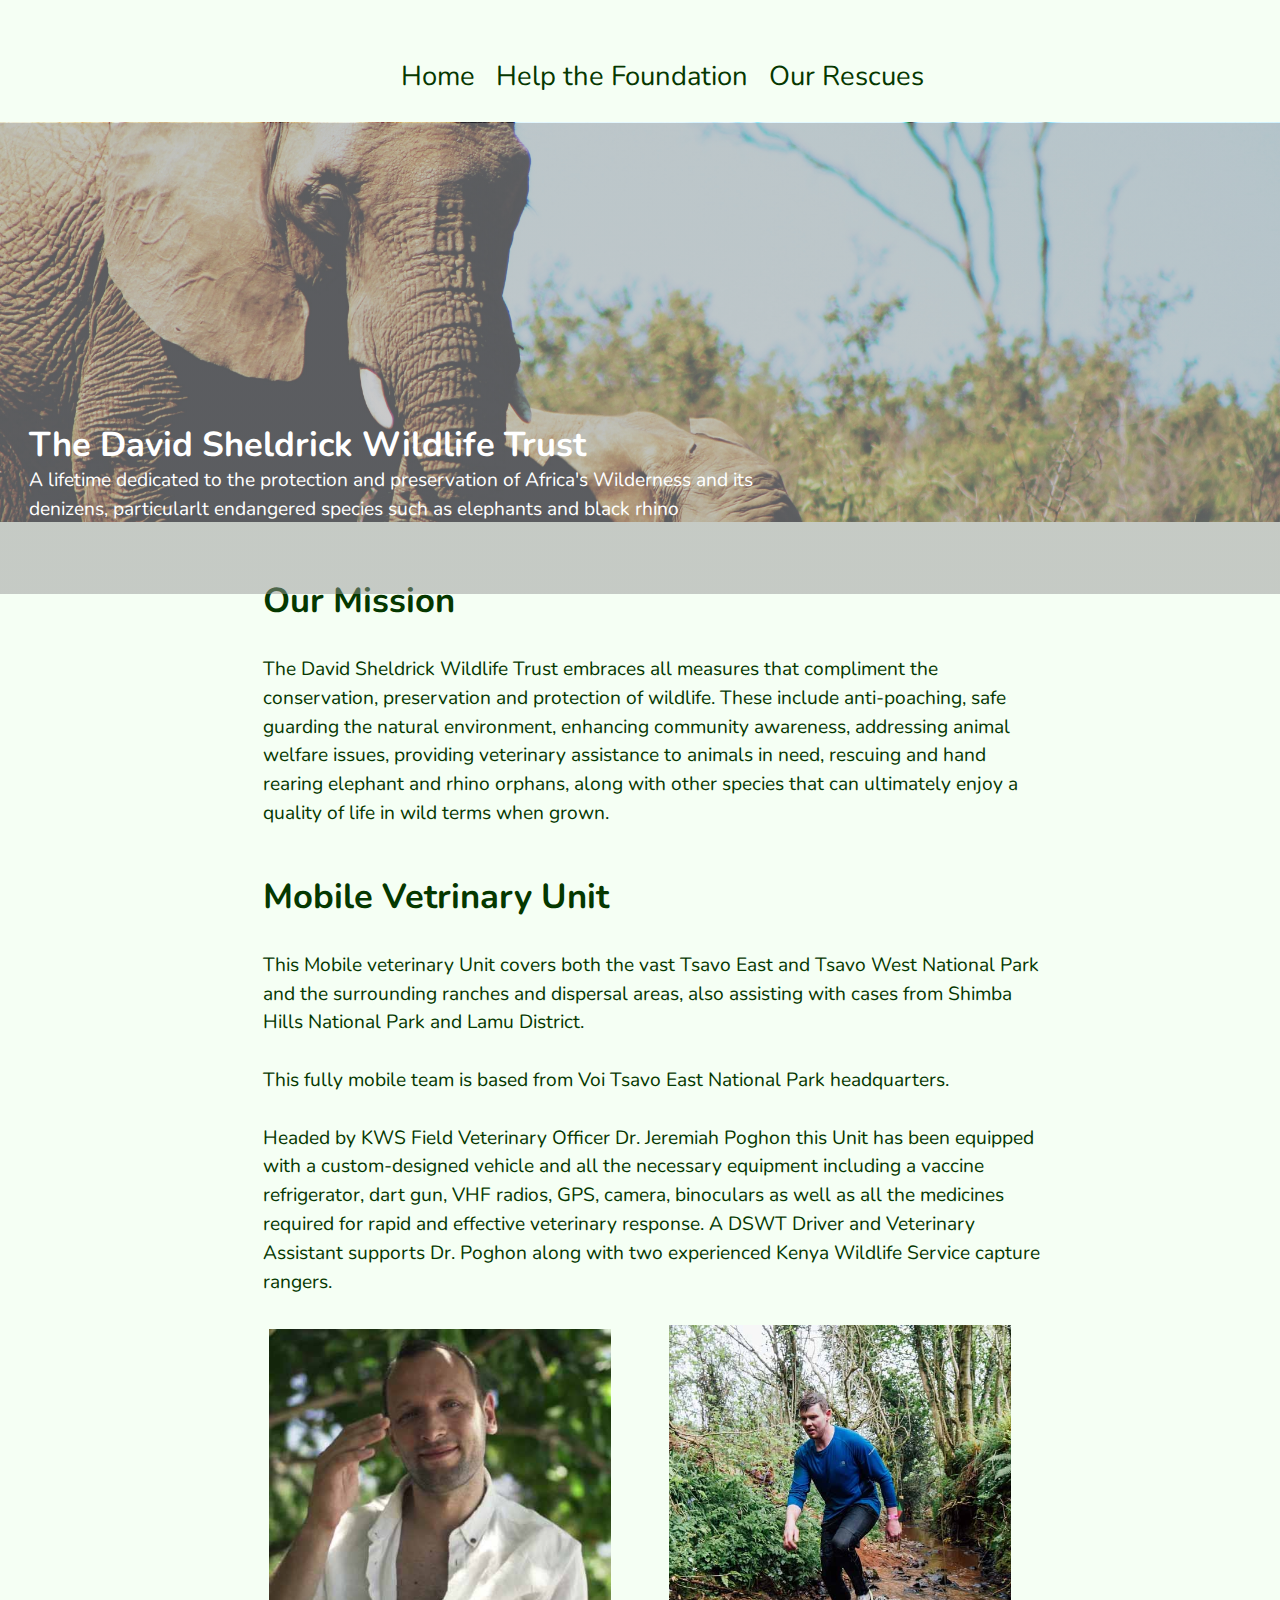
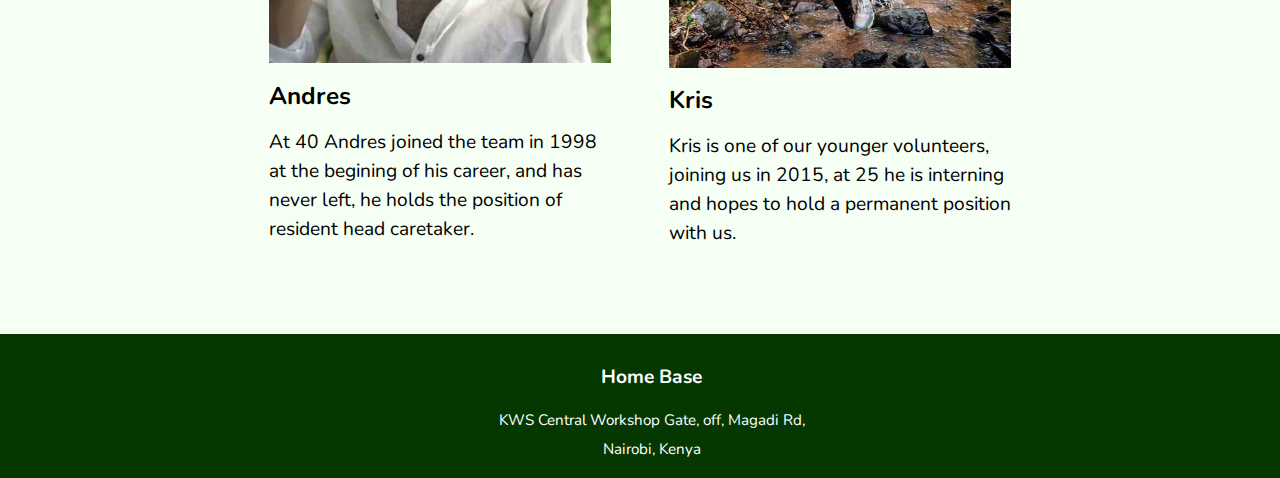
==== commit 07e60e0c: "Remove not working logo" ====
--- a/index.html
+++ b/index.html
@@ -40,8 +40,8 @@
     <section id="content">
       <div class="grid banner-container banner-main" aria-label="Mother elephant with baby in the brush on a sunny day">
         <div class="unit banner-wrapper">
-          <h1 class="absolute island">The David Sheldrick Wildlife Trust</h1>
-          <p class="absolute island">A lifetime dedicated to the protection and preservation of Africa's Wilderness and its denizens, particularlt endangered species such as elephants and black rhino</p>
+          <h1 class="absolute island max-width">The David Sheldrick Wildlife Trust</h1>
+          <p class="absolute island max-width">A lifetime dedicated to the protection and preservation of Africa's Wilderness and its denizens, particularlt endangered species such as elephants and black rhino</p>
         </div>
       </div>
     </section>
--- a/css/main.css
+++ b/css/main.css
@@ -17,6 +17,7 @@
 
 header nav li a:hover {
   border-bottom: 2px solid #053800;
+  color: #000;
 }
 
 .banner-container {
@@ -110,11 +111,11 @@
     content: "";
     position: absolute;
     display: block;
-    height: 44.2%;
+    height: 52.4%;
     left: 0;
     top: 0;
     width: 100%;
-    margin-top: 4.7em;
+    margin-top: 5.5em;
   }
 
 }
@@ -130,11 +131,11 @@
     content: "";
     position: absolute;
     display: block;
-    height: 44.2%;
+    height: 52.4%;
     left: 0;
     top: 0;
     width: 100%;
-    margin-top: 4.7em;
+    margin-top: 6.2em;
   }
 
 }
@@ -151,11 +152,11 @@
     content: "";
     position: absolute;
     display: block;
-    height: 44.2%;
+    height: 52.4%;
     left: 0;
     top: 0;
     width: 100%;
-    margin-top: 3em;
+    margin-top: 6.4em;
   }
 }
 
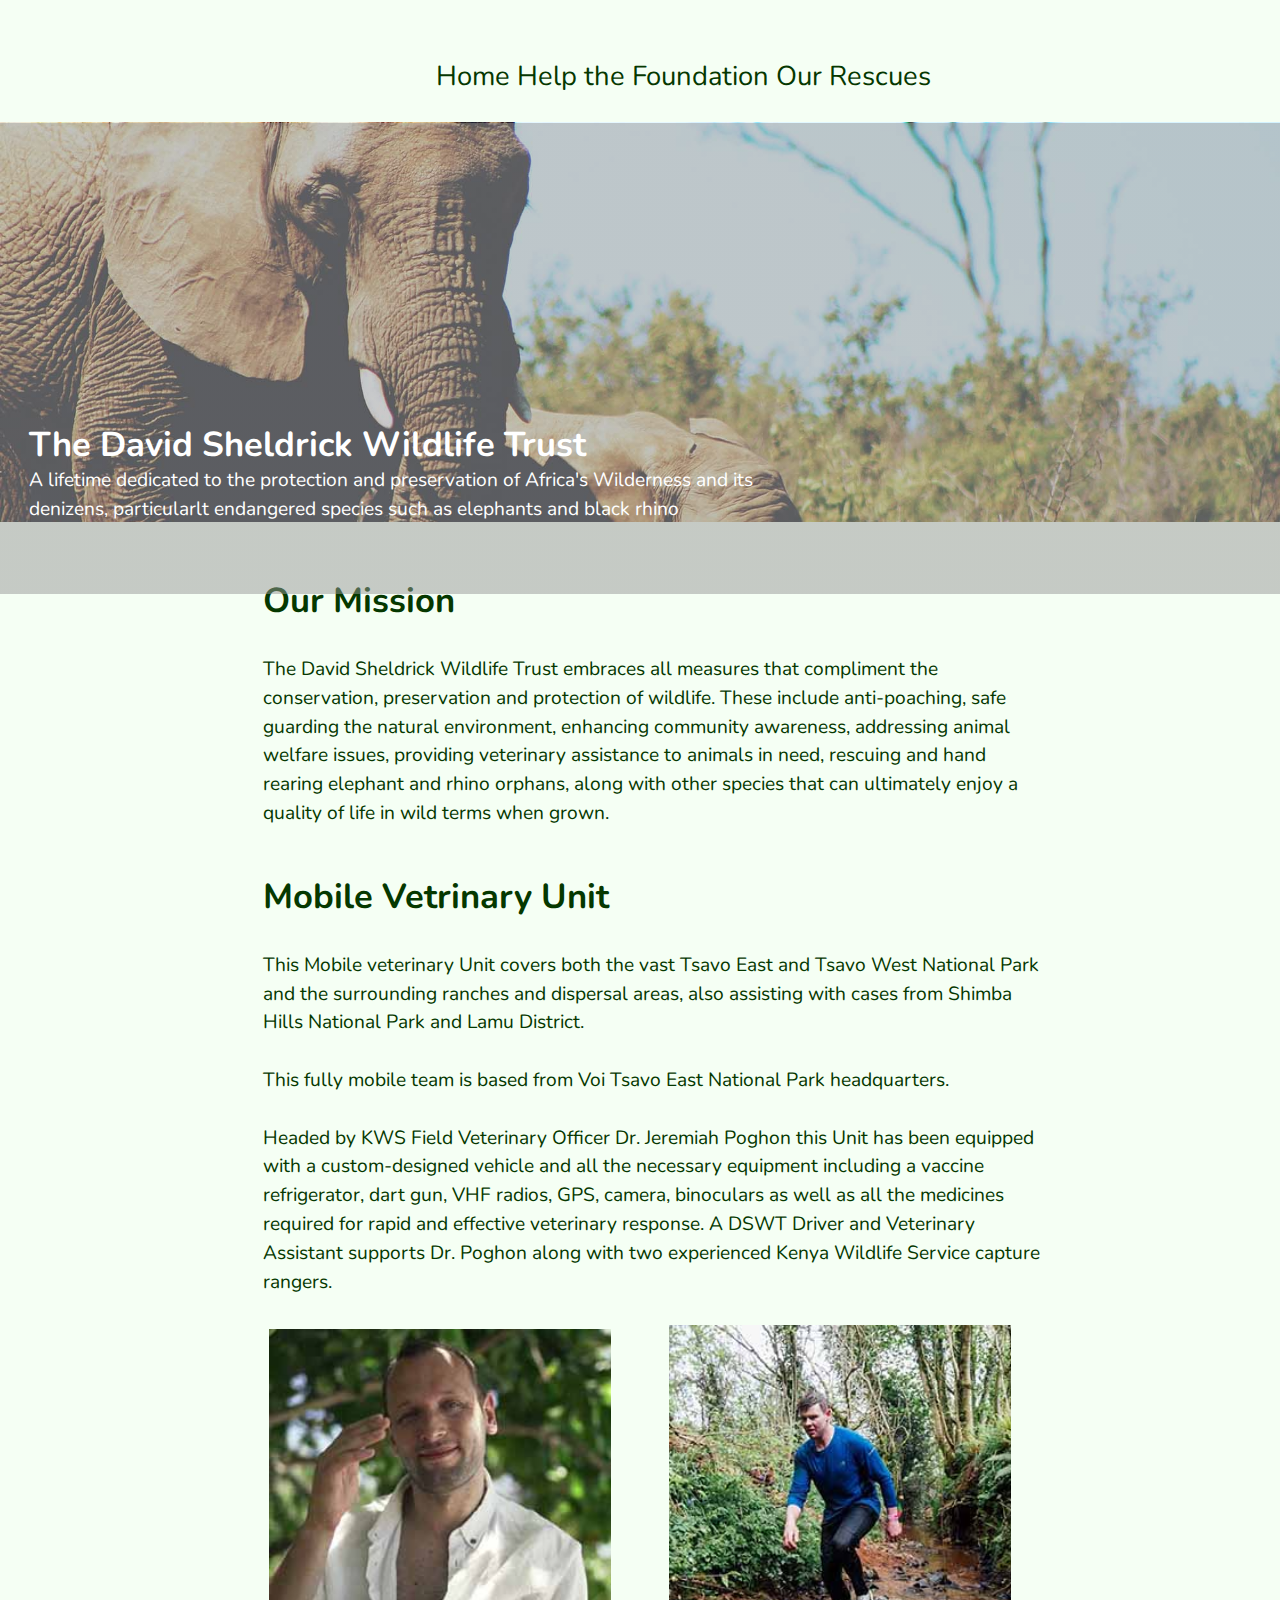
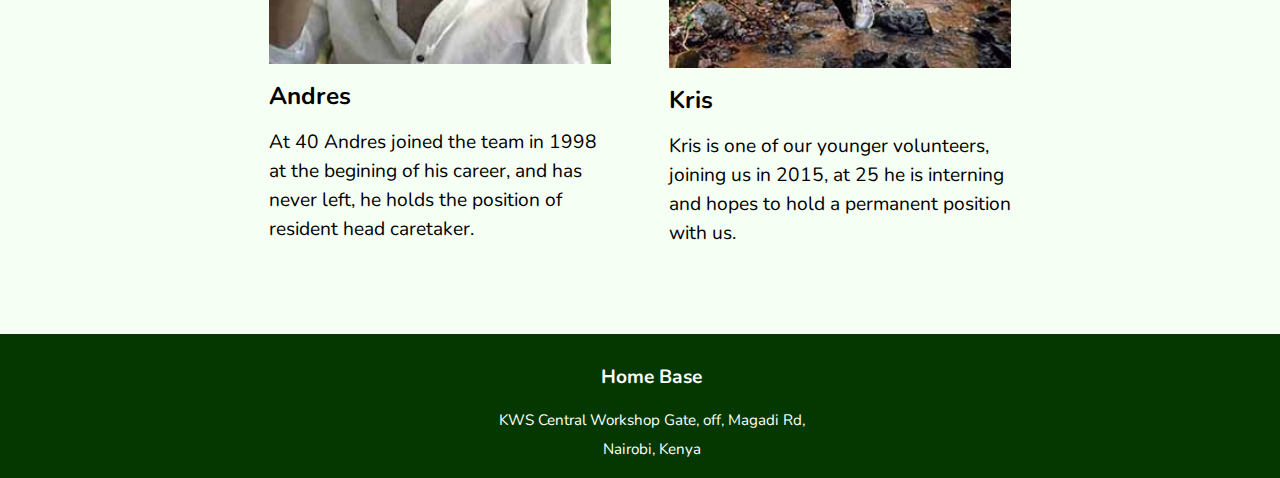
==== commit 8664811c: "Change Image Size" ====
--- a/index.html
+++ b/index.html
@@ -1,4 +1,3 @@
-</html>
 <!DOCTYPE html>
 <html lang="en-ca">
 <head>
--- a/css/main.css
+++ b/css/main.css
@@ -42,7 +42,7 @@
 }
 
 .banner-main {
-  background-image: url("../images/background.jpg");
+  background-image: url("../images/background1.jpg");
 }
 
 .banner-rescues {
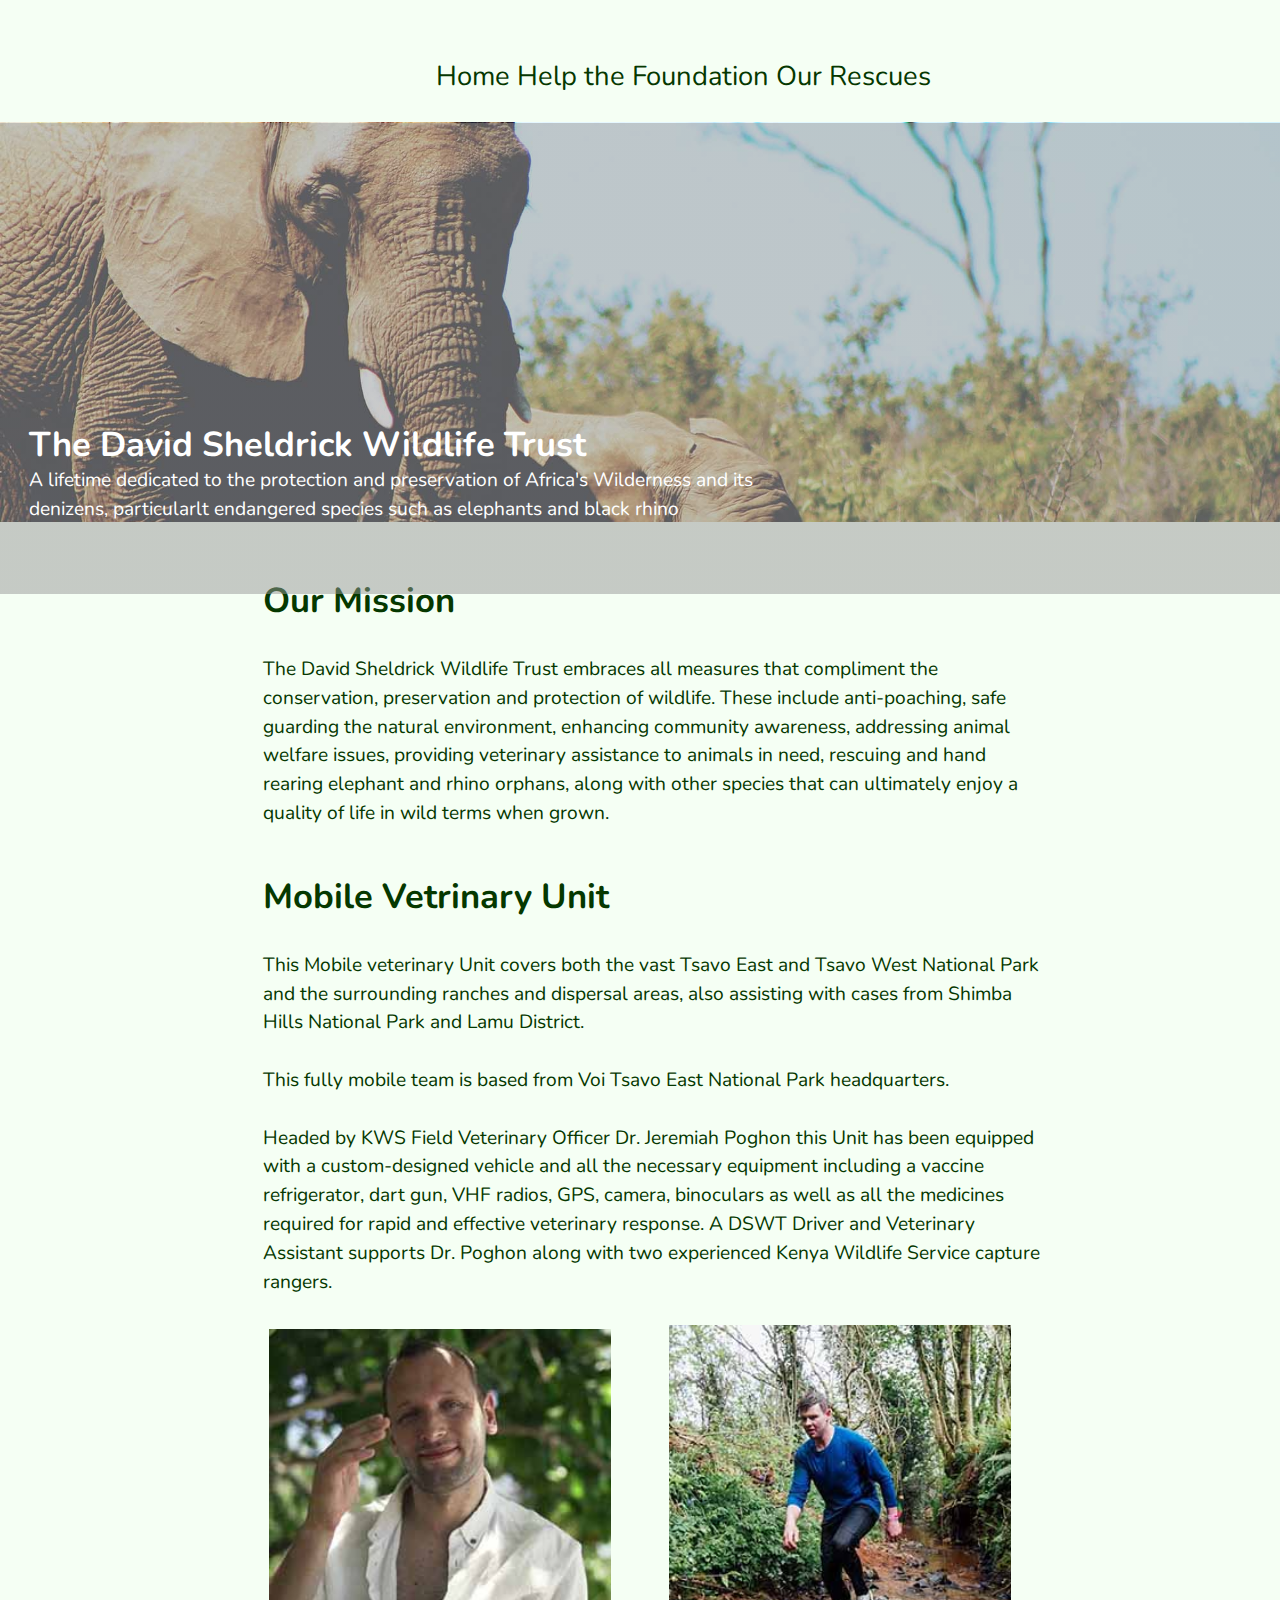
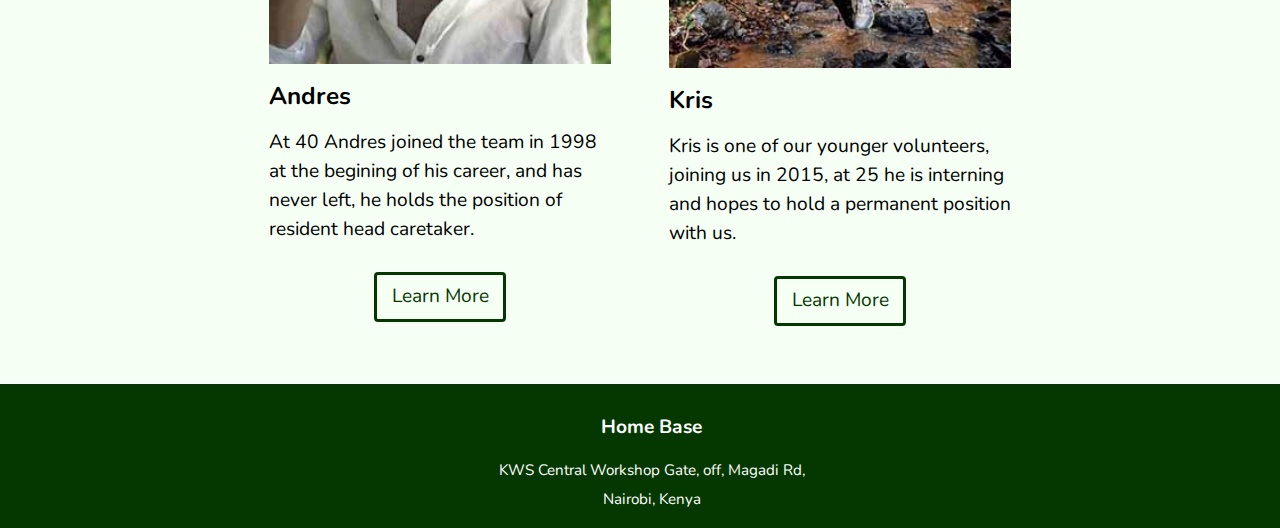
==== commit 3a9271eb: "Add buttons for all pages" ====
--- a/index.html
+++ b/index.html
@@ -20,7 +20,7 @@
   </ul>
 
 
-  <header role="banner" class="">
+  <header role="banner">
     <div class="grid">
 
       <div class="gutter text-right pad-t-2 push-1 unit xs-1 s-1 m-1 l-3-4 xl-3-4 ">
@@ -66,19 +66,19 @@
       <div class="grid grid-middle">
         <div class="unit xs-1 s-1 m-1-2 l-1-2 xl-1-2 gutter unit-content-distribute pad-b-2">
           <img class="img-flex" src="images/older.jpg" alt="man standing in the jungle">
-          <h3 class="push-1-2 giga pad-t-1-2">Andres</h3>
+          <h3 class="push-1-2 giga pad-t-1-2 bold">Andres</h3>
           <p class="content-fill">At 40 Andres joined the team in 1998 at the begining  of his career, and has never left, he holds the position of resident head caretaker. </p>
+          <button class="btn btn-ghost text-center content-shrink" aria-label="Donate to the Foundation" type="submit">Learn More</button>
         </div>
         <div class="unit xs-1 s-1 m-1-2 l-1-2 xl-1-2 gutter unit-content-distribute pad-b-2">
           <img class="img-flex" src="images/young.jpg" alt="man standing in the jungle">
-          <h3 class="push-1-2 giga pad-t-1-2">Kris</h3>
+          <h3 class="push-1-2 giga pad-t-1-2 bold">Kris</h3>
           <p class="content-fill">Kris is one of our younger volunteers, joining us in 2015, at 25 he is interning and hopes to hold a permanent position with us. </p>
+          <button class="btn btn-ghost text-center content-shrink" aria-label="Donate to the Foundation" type="submit">Learn More</button>
         </div>
       </div>
     </section>
   </main>
-
-
 
 
 
--- a/css/main.css
+++ b/css/main.css
@@ -1,6 +1,6 @@
 html {
   background-color: #f5fff4;
-  font-family: 'Nunito', sans-serif;
+  font-family: "Nunito", sans-serif;
 }
 
 .max-width {
@@ -8,11 +8,9 @@
   margin: 0 auto;
 }
 
-
 header nav li a {
   text-decoration: none;
   color: #053800;
-  margin: 7;
 }
 
 header nav li a:hover {
@@ -29,8 +27,8 @@
   margin-bottom: 2rem;
 }
 
-.banner-container::before{
-  background: rgba(0, 0, 0, 0)-webkit-linear-gradient(bottom left, rgba(150, 150, 150, .5) 0%, rgba(150, 150, 150, .5) 100%) repeat;
+.banner-container::before {
+  background: rgba(0, 0, 0, 0)-webkit-linear-gradient(bottom left, rgba(150, 150, 150, .5)0%, rgba(150, 150, 150, .5)100%) repeat;
   content: "";
   position: absolute;
   display: block;
@@ -96,17 +94,13 @@
   text-align: center;
 }
 
-h3 {
-  font-weight: bold;
-}
-
 @media only screen and (min-width: 25em) {
 
   header nav {
     text-align: right;
   }
 
-  .banner-container::before{
+  .banner-container::before {
     background: rgba(0, 0, 0, 0)-webkit-linear-gradient(bottom left, rgba(150, 150, 150, .5) 0%, rgba(150, 150, 150, .5) 100%) repeat;
     content: "";
     position: absolute;
@@ -126,7 +120,7 @@
     text-align: right;
   }
 
-  .banner-container::before{
+  .banner-container::before {
     background: rgba(0, 0, 0, 0)-webkit-linear-gradient(bottom left, rgba(150, 150, 150, .5) 0%, rgba(150, 150, 150, .5) 100%) repeat;
     content: "";
     position: absolute;
@@ -140,14 +134,13 @@
 
 }
 
-
 @media only screen and (min-width: 60em) {
 
   header nav {
     text-align: right;
   }
 
-  .banner-container::before{
+  .banner-container::before {
     background: rgba(0, 0, 0, 0)-webkit-linear-gradient(bottom left, rgba(150, 150, 150, .5) 0%, rgba(150, 150, 150, .5) 100%) repeat;
     content: "";
     position: absolute;
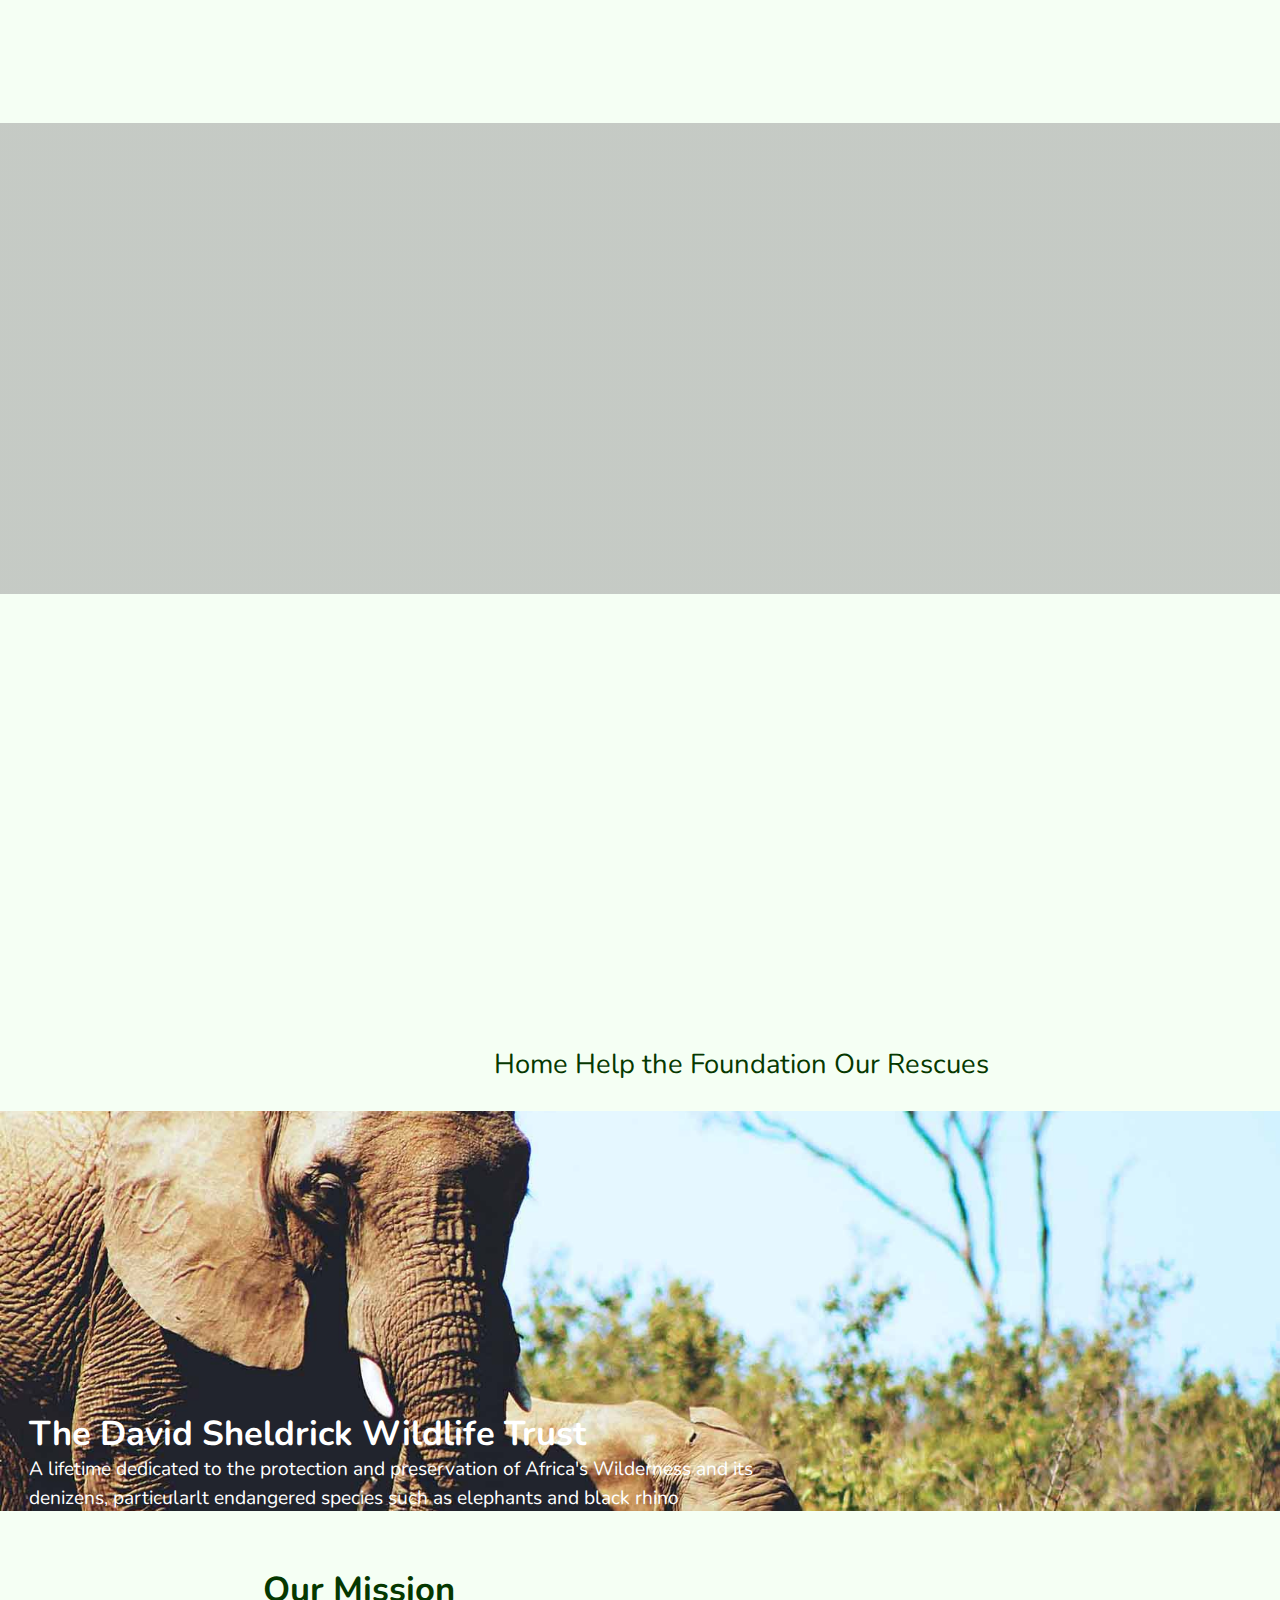
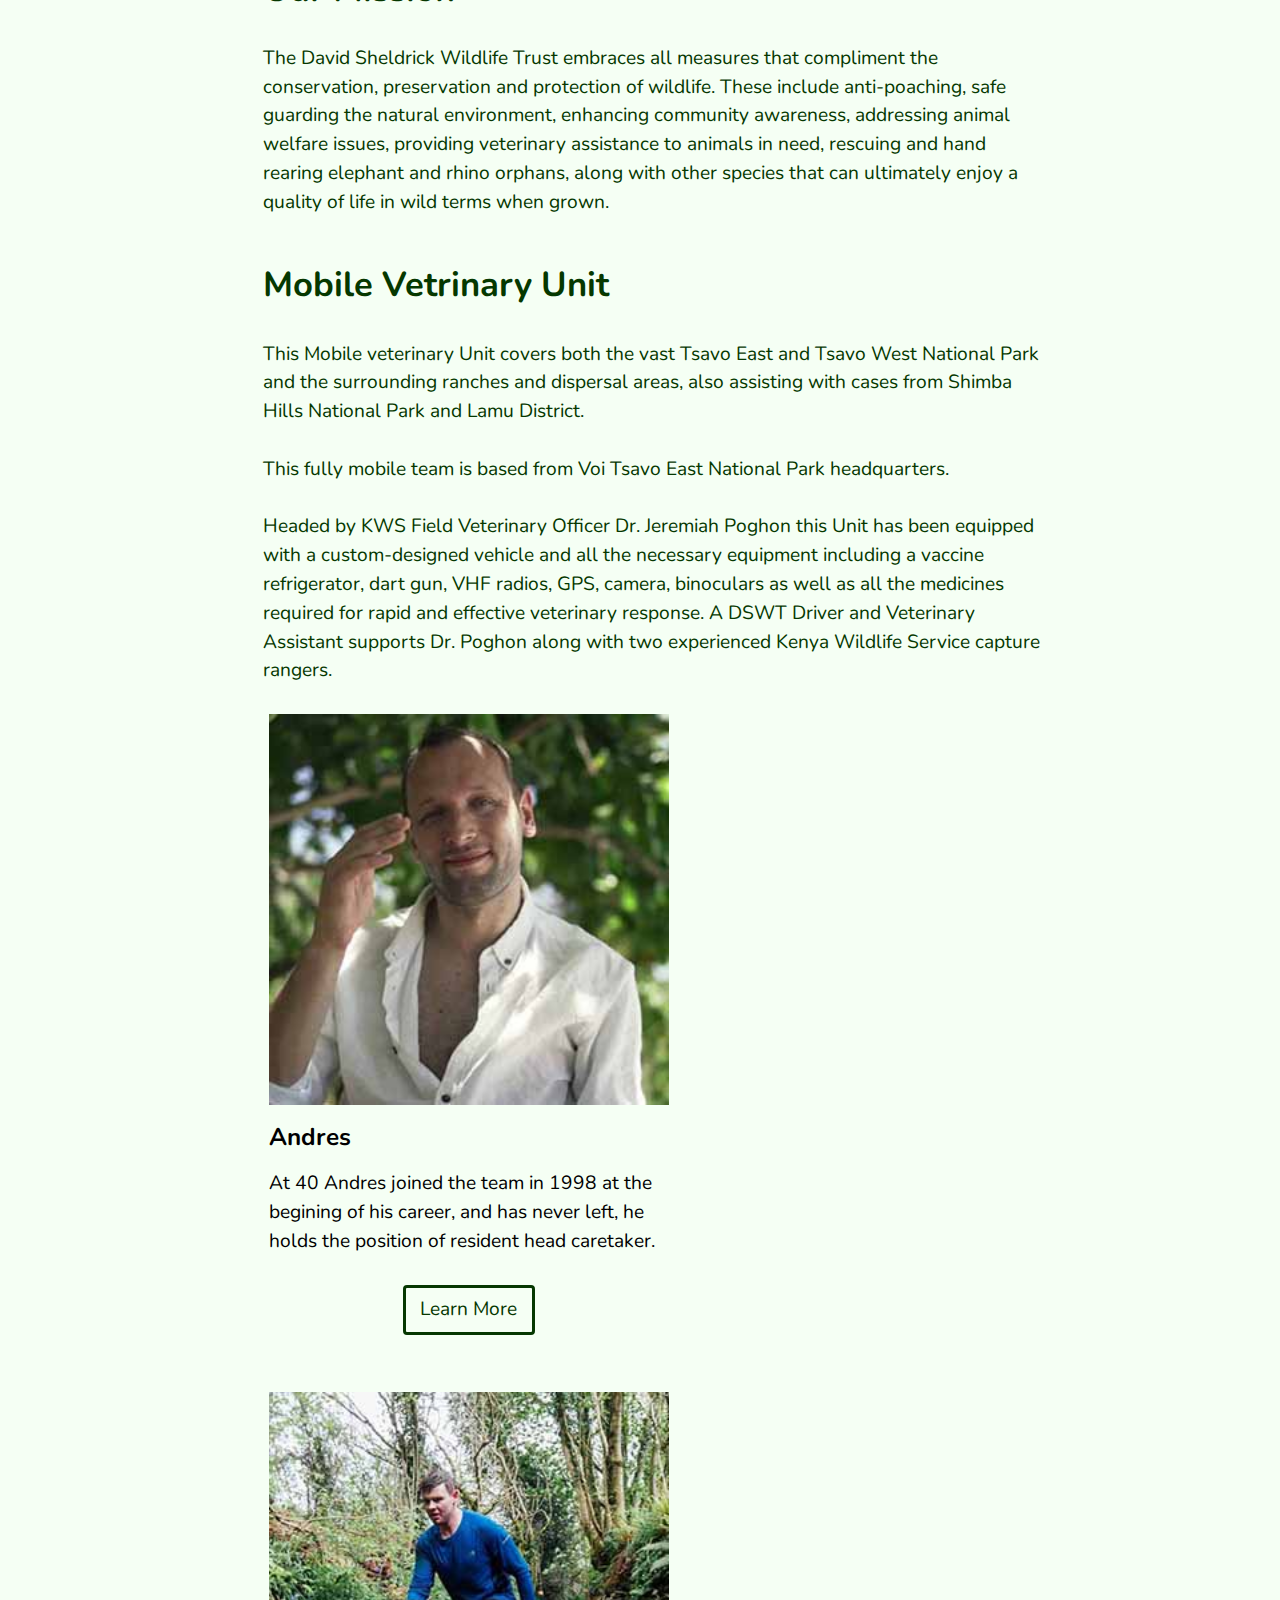
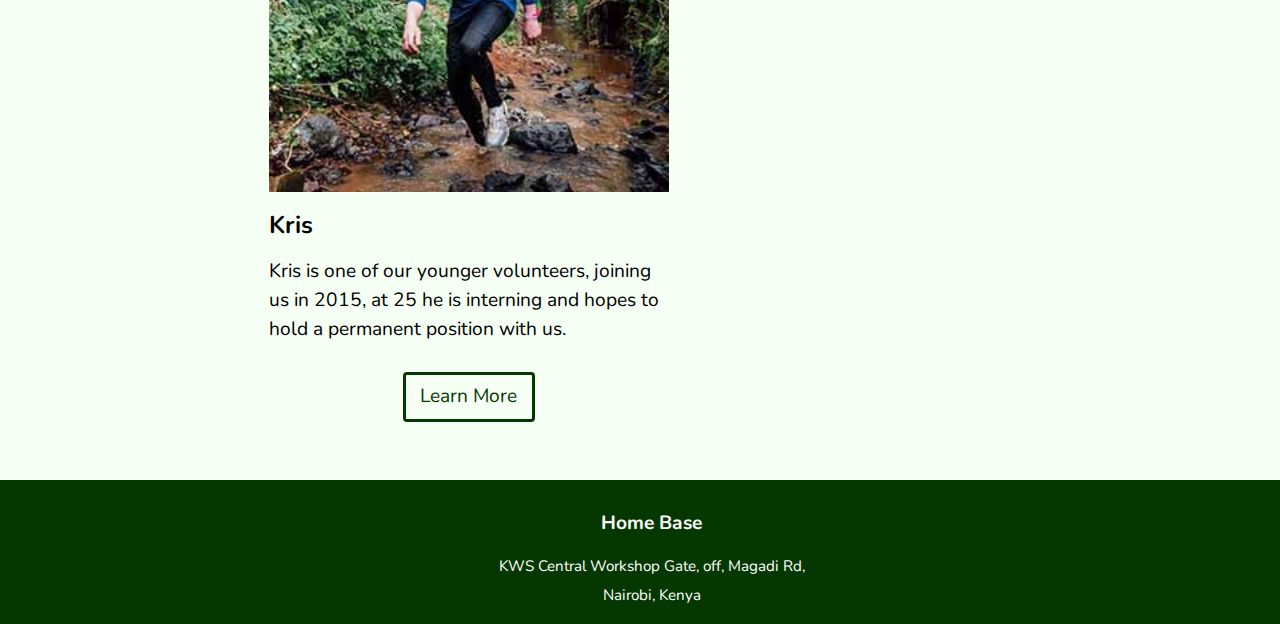
==== commit 0ba7dc91: "Change image size" ====
--- a/index.html
+++ b/index.html
@@ -4,6 +4,8 @@
   <meta charset="utf-8">
   <title>Animal rescue site</title>
   <meta name="viewport" content="width=device-width,initial-scale=1">
+  <link href="favicon.ico" rel="shortcut icon">
+  <link rel="apple-touch-icon" href="favicon-196.png">
   <link href="css/modules.css" rel="stylesheet">
   <link href="css/grid.css" rel="stylesheet">
   <link href="css/type.css" rel="stylesheet">
@@ -12,13 +14,18 @@
 </head>
 <body>
 
+  <figure>
+  <div class="embed embed-4by3">
+    <img class="embed-item" src="dinos.jpg" alt="">
+  </div>
+</figure>
+
   <ul class="skip-links">
     <li><a href="#nav">Jump to nav</a></li>
     <li><a href="#main">Jump to main</a></li>
     <li><a href="#content">Jump to content</a></li>
     <li><a href="#about">Jump to about</a></li>
   </ul>
-
 
   <header role="banner">
     <div class="grid">
@@ -80,8 +87,6 @@
     </section>
   </main>
 
-
-
   <footer role="contentinfo" id="footer" tabindex="0">
     <div class="grid max-width micro pad-top">
       <div class="unit xs-1 s-1 m-1 l-1 xl-1 push-1 foot">
@@ -92,6 +97,5 @@
     </div>
   </footer>
 
-
 </body>
 </html>
--- a/css/modules.css
+++ b/css/modules.css
@@ -10,6 +10,9 @@
 @-webkit-viewport { width: device-width; scale: 1; }
 @viewport { width: device-width; scale: 1; }
 
+<link href="favicon.ico" rel="shortcut icon">
+  <link rel="apple-touch-icon" href="favicon-196.png">
+  
 html {
   box-sizing: border-box;
   -moz-text-size-adjust: 100%;
--- a/css/main.css
+++ b/css/main.css
@@ -28,7 +28,7 @@
 }
 
 .banner-container::before {
-  background: rgba(0, 0, 0, 0)-webkit-linear-gradient(bottom left, rgba(150, 150, 150, .5)0%, rgba(150, 150, 150, .5)100%) repeat;
+  background: rgba(0, 0, 0, 0) -webkit-linear-gradient(bottom left, rgba(150, 150, 150, .5) 0%, rgba(150, 150, 150, .5) 100%) repeat;
   content: "";
   position: absolute;
   display: block;
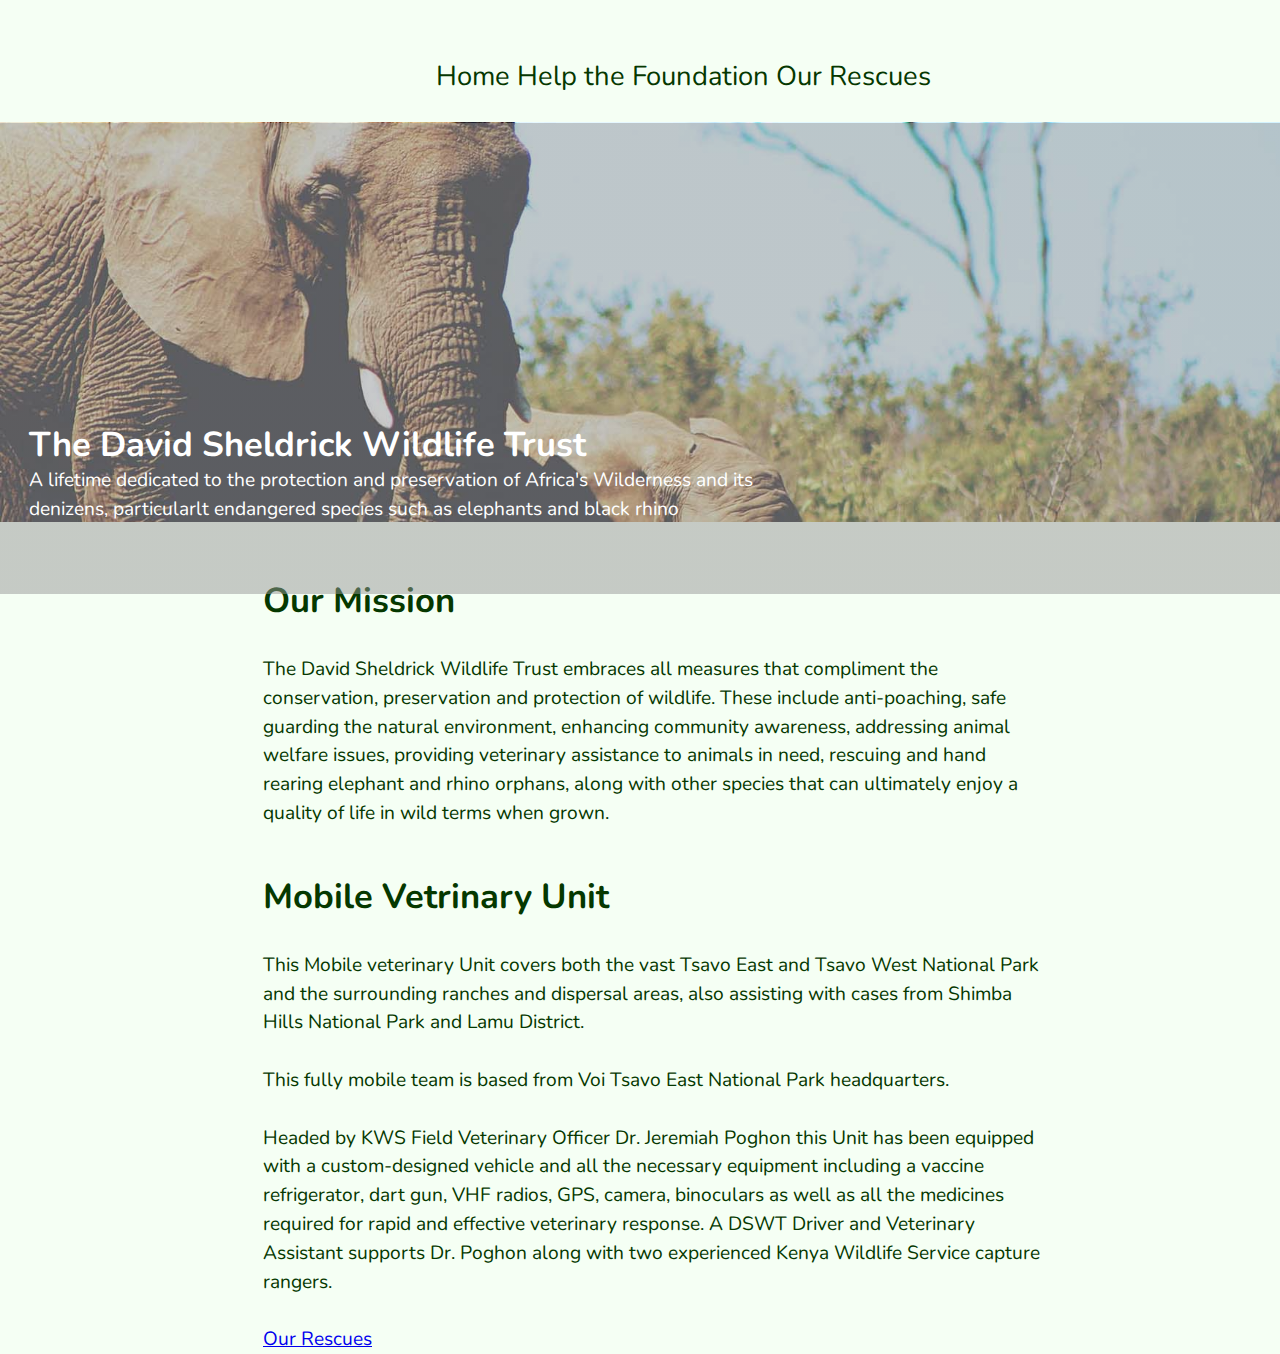
==== commit 15222a3c: "Fix markbot errors" ====
--- a/index.html
+++ b/index.html
@@ -13,12 +13,6 @@
 <link href="https://fonts.googleapis.com/css?family=Nunito" rel="stylesheet">
 </head>
 <body>
-
-  <figure>
-  <div class="embed embed-4by3">
-    <img class="embed-item" src="dinos.jpg" alt="">
-  </div>
-</figure>
 
   <ul class="skip-links">
     <li><a href="#nav">Jump to nav</a></li>
@@ -65,37 +59,5 @@
           <p>This Mobile veterinary Unit covers both the vast Tsavo East and Tsavo West National Park and the surrounding ranches and dispersal areas, also assisting with cases from Shimba Hills National Park and Lamu District.</p>
           <p>This fully mobile team is based from Voi Tsavo East National Park headquarters.</p>
           <p>Headed by KWS Field Veterinary Officer Dr. Jeremiah Poghon this Unit has been equipped with a custom-designed vehicle and all the necessary equipment including a vaccine refrigerator, dart gun, VHF radios, GPS, camera, binoculars as well as all the medicines required for rapid and effective veterinary response. A DSWT Driver and Veterinary Assistant supports Dr. Poghon along with two experienced Kenya Wildlife Service capture rangers.</p>
-        </div>
-      </div>
-    </section>
-
-    <section id="volunteers" class="max-width">
-      <div class="grid grid-middle">
-        <div class="unit xs-1 s-1 m-1-2 l-1-2 xl-1-2 gutter unit-content-distribute pad-b-2">
-          <img class="img-flex" src="images/older.jpg" alt="man standing in the jungle">
-          <h3 class="push-1-2 giga pad-t-1-2 bold">Andres</h3>
-          <p class="content-fill">At 40 Andres joined the team in 1998 at the begining  of his career, and has never left, he holds the position of resident head caretaker. </p>
-          <button class="btn btn-ghost text-center content-shrink" aria-label="Donate to the Foundation" type="submit">Learn More</button>
-        </div>
-        <div class="unit xs-1 s-1 m-1-2 l-1-2 xl-1-2 gutter unit-content-distribute pad-b-2">
-          <img class="img-flex" src="images/young.jpg" alt="man standing in the jungle">
-          <h3 class="push-1-2 giga pad-t-1-2 bold">Kris</h3>
-          <p class="content-fill">Kris is one of our younger volunteers, joining us in 2015, at 25 he is interning and hopes to hold a permanent position with us. </p>
-          <button class="btn btn-ghost text-center content-shrink" aria-label="Donate to the Foundation" type="submit">Learn More</button>
-        </div>
-      </div>
-    </section>
-  </main>
-
-  <footer role="contentinfo" id="footer" tabindex="0">
-    <div class="grid max-width micro pad-top">
-      <div class="unit xs-1 s-1 m-1 l-1 xl-1 push-1 foot">
-        <h3 class="kilo bold text-center push-1-2">Home Base</h3>
-        <p class="push-1-2">KWS Central Workshop Gate, off, Magadi Rd,<br>
-            Nairobi, Kenya</p>
-      </div>
-    </div>
-  </footer>
-
-</body>
+          <a href="rescues.html">Our Rescues</a>
 </html>
--- a/css/modules.css
+++ b/css/modules.css
@@ -1,7 +1,7 @@
 /*
  * Modulifier || Code released under the UNLICENSE
  * Code under other copyrights & licenses listed below.
- * https://modulifier.web-dev.tools/#responsive;images;list-group;embed;media-object;icons;hidden;positioning;nice-lists;forms;buttons;accessibility;print
+ * https://modulifier.web-dev.tools/#responsive;images;list-group;embed;media-object;icons;positioning;forms;buttons;accessibility;print
  */
 
 @-moz-viewport { width: device-width; scale: 1; }
@@ -10,9 +10,6 @@
 @-webkit-viewport { width: device-width; scale: 1; }
 @viewport { width: device-width; scale: 1; }
 
-<link href="favicon.ico" rel="shortcut icon">
-  <link rel="apple-touch-icon" href="favicon-196.png">
-  
 html {
   box-sizing: border-box;
   -moz-text-size-adjust: 100%;
@@ -81,7 +78,8 @@
   border: 0;
 }
 
-.img-flex {
+.img-flex,
+.img-flex img {
   display: block;
   width: 100%;
 }
@@ -248,6 +246,11 @@
 .i-18, .i--18 {
   height: 18px;
   width: 18px;
+}
+
+.i-20, .i--20 {
+  height: 20px;
+  width: 20px;
 }
 
 .i-24, .i--24 {
@@ -310,57 +313,6 @@
   text-decoration: none;
 }
 
-[hidden], .hidden {
-  /* stylelint-disable declaration-no-important */
-  display: none !important;
-  visibility: hidden !important;
-  /* stylelint-enable */
-}
-
-.visually-hidden {
-  height: 1px;
-  margin: -1px;
-  overflow: hidden;
-  padding: 0;
-  position: absolute;
-  width: 1px;
-  border: 0;
-  clip: rect(0 0 0 0);
-}
-
-.visually-hidden.focusable:active, .visually-hidden.focusable:focus {
-  height: auto;
-  margin: 0;
-  overflow: visible;
-  position: static;
-  width: auto;
-  clip: auto;
-}
-
-.invisible {
-  visibility: hidden;
-}
-
-.chop,
-.crop {
-  overflow: hidden;
-}
-
-.truncate {
-  max-width: 100%;
-  overflow: hidden;
-  width: 100%;
-  text-overflow: ellipsis;
-  white-space: nowrap;
-}
-
-.scrollable {
-  max-width: 100%;
-  overflow-x: auto;
-  overflow-y: hidden;
-  -webkit-overflow-scrolling: touch;
-}
-
 .clearfix::after {
   content: " ";
   display: block;
@@ -387,8 +339,10 @@
 
 .no-auto-margins,
 .not-centered {
-  margin-left: 0;
-  margin-right: 0;
+  /* stylelint-disable declaration-no-important */
+  margin-left: 0 !important;
+  margin-right: 0 !important;
+  /* stylelint-enable */
 }
 
 .center-content,
@@ -412,6 +366,21 @@
   flex-flow: column wrap;
 }
 
+.center-content-start,
+.center-content-vertical-start,
+.center-contents-start,
+.center-contents-vertical-start {
+  display: -webkit-flex;
+  display: -ms-flexbox;
+  display: flex;
+  -webkit-justify-content: center;
+  -ms-flex-pack: center;
+  justify-content: center;
+  -webkit-flex-direction: column wrap;
+  -ms-flex-direction: column wrap;
+  flex-flow: column wrap;
+}
+
 .center-content-horizontal,
 .center-contents-horizontal {
   display: -webkit-flex;
@@ -586,36 +555,19 @@
   height: 100%;
 }
 
-ul {
-  list-style-type: none;
-}
-
-ul > li::before {
-  content: "·";
-  float: left;
-  margin-left: -1.6em;
-  width: 1.3em;
-  text-align: right;
-}
-
-ol {
-  counter-reset: ol-simple-numbers;
-  list-style-type: none;
-}
-
-ol > li::before {
-  float: left;
-  margin-left: -1.6em;
-  width: 1.3em;
-  counter-increment: ol-simple-numbers;
-  content: counter(ol-simple-numbers);
-  text-align: right;
-}
-
-.list-group > li::before,
-.list-group-inline > li::before,
-.list-group--inline > li::before {
-  content: none;
+.height-win-quarter, .h-w-1-4 {
+  height: 25vh;
+  max-height: 46em;
+}
+
+.height-win-half, .h-w-1-2 {
+  height: 50vh;
+  max-height: 46em;
+}
+
+.height-win-full, .h-w-1 {
+  height: 100vh;
+  max-height: 46em;
 }
 
 /* stylelint-disable no-descending-specificity */
@@ -967,6 +919,8 @@
   text-decoration: none;
 }
 
+/* stylelint-disable no-descending-specificity */
+
 button,
 .btn {
   cursor: pointer;
@@ -991,6 +945,8 @@
   padding: 0;
 }
 
+/* stylelint-enable */
+
 button:focus,
 button:hover,
 .btn:focus,
@@ -1117,17 +1073,106 @@
   visibility: hidden;
 }
 
+.page-break-before {
+  page-break-before: always;
+}
+
+.page-break-after {
+  page-break-after: always;
+}
+
+.no-page-break-inside {
+  page-break-inside: avoid;
+}
+
 @media print {
 
+  /* stylelint-disable declaration-no-important */
+
   .no-print {
-    display: none;
-    visibility: hidden;
-  }
-
-  .print-only {
-    display: block;
-    visibility: visible;
-  }
+    display: none !important;
+    visibility: hidden !important;
+  }
+
+  .print-only,
+  .force-print {
+    display: block !important;
+    visibility: visible !important;
+  }
+
+  /* stylelint-enable */
+
+  .visually-hidden.force-print {
+    height: auto;
+    margin: 0;
+    overflow: visible;
+    padding: 0;
+    position: static;
+    width: auto;
+    border: 0;
+    clip: initial;
+    clip-path: none;
+  }
+
+  /*
+   * (c) Fabien Sa || MIT License
+   *     http://bafs.github.io/Gutenberg/
+   */
+
+  table,
+  blockquote,
+  pre,
+  code,
+  figure,
+  li,
+  hr,
+  ul,
+  ol,
+  a,
+  tr {
+    page-break-inside: avoid;
+  }
+
+  h1, h2, h3, h4, h5, h6, p, a {
+    orphans: 3;
+    widows: 3;
+  }
+
+  h1,
+  h2,
+  h3,
+  h4,
+  h5,
+  h6 {
+    page-break-after: avoid;
+    page-break-inside: avoid;
+  }
+
+  h1 + p,
+  h2 + p,
+  h3 + p,
+  h4 + p,
+  h5 + p,
+  h6 + p {
+    page-break-before: avoid;
+  }
+
+  img {
+    page-break-after: auto;
+    page-break-before: auto;
+    page-break-inside: avoid;
+  }
+
+  /* stylelint-disable declaration-no-important */
+
+  pre {
+    white-space: pre-wrap !important;
+    word-wrap: break-word;
+  }
+
+  /* stylelint-enable */
+
+  /* End Gutenberg code */
 
   /*
    * (c) HTML5 Boilerplate || MIT License
@@ -1158,30 +1203,15 @@
   }
 
   a[href^="#"]::after,
-  a[href^="javascript:"]::after {
+  a[href^="javascript:"]::after,
+  a.no-print-href::after,
+  a.href-no-print::after {
     content: "";
-  }
-
-  pre, blockquote {
-    page-break-inside: avoid;
   }
 
   thead {
     display: table-header-group;
   }
 
-  tr, img {
-    page-break-inside: avoid;
-  }
-
-  p, h1, h2, h3, h4, h5, h6 {
-    orphans: 3;
-    widows: 3;
-  }
-
-  h1, h2, h3, h4, h5, h6 {
-    page-break-after: avoid;
-  }
-
   /* End HTML5 Boilerplate code */
 }
--- a/css/main.css
+++ b/css/main.css
@@ -101,7 +101,7 @@
   }
 
   .banner-container::before {
-    background: rgba(0, 0, 0, 0)-webkit-linear-gradient(bottom left, rgba(150, 150, 150, .5) 0%, rgba(150, 150, 150, .5) 100%) repeat;
+    background: rgba(0, 0, 0, 0) -webkit-linear-gradient(bottom left, rgba(150, 150, 150, .5) 0%, rgba(150, 150, 150, .5) 100%) repeat;
     content: "";
     position: absolute;
     display: block;
@@ -121,7 +121,7 @@
   }
 
   .banner-container::before {
-    background: rgba(0, 0, 0, 0)-webkit-linear-gradient(bottom left, rgba(150, 150, 150, .5) 0%, rgba(150, 150, 150, .5) 100%) repeat;
+    background: rgba(0, 0, 0, 0) -webkit-linear-gradient(bottom left, rgba(150, 150, 150, .5) 0%, rgba(150, 150, 150, .5) 100%) repeat;
     content: "";
     position: absolute;
     display: block;
@@ -141,7 +141,7 @@
   }
 
   .banner-container::before {
-    background: rgba(0, 0, 0, 0)-webkit-linear-gradient(bottom left, rgba(150, 150, 150, .5) 0%, rgba(150, 150, 150, .5) 100%) repeat;
+    background: rgba(0, 0, 0, 0) -webkit-linear-gradient(bottom left, rgba(150, 150, 150, .5) 0%, rgba(150, 150, 150, .5) 100%) repeat;
     content: "";
     position: absolute;
     display: block;
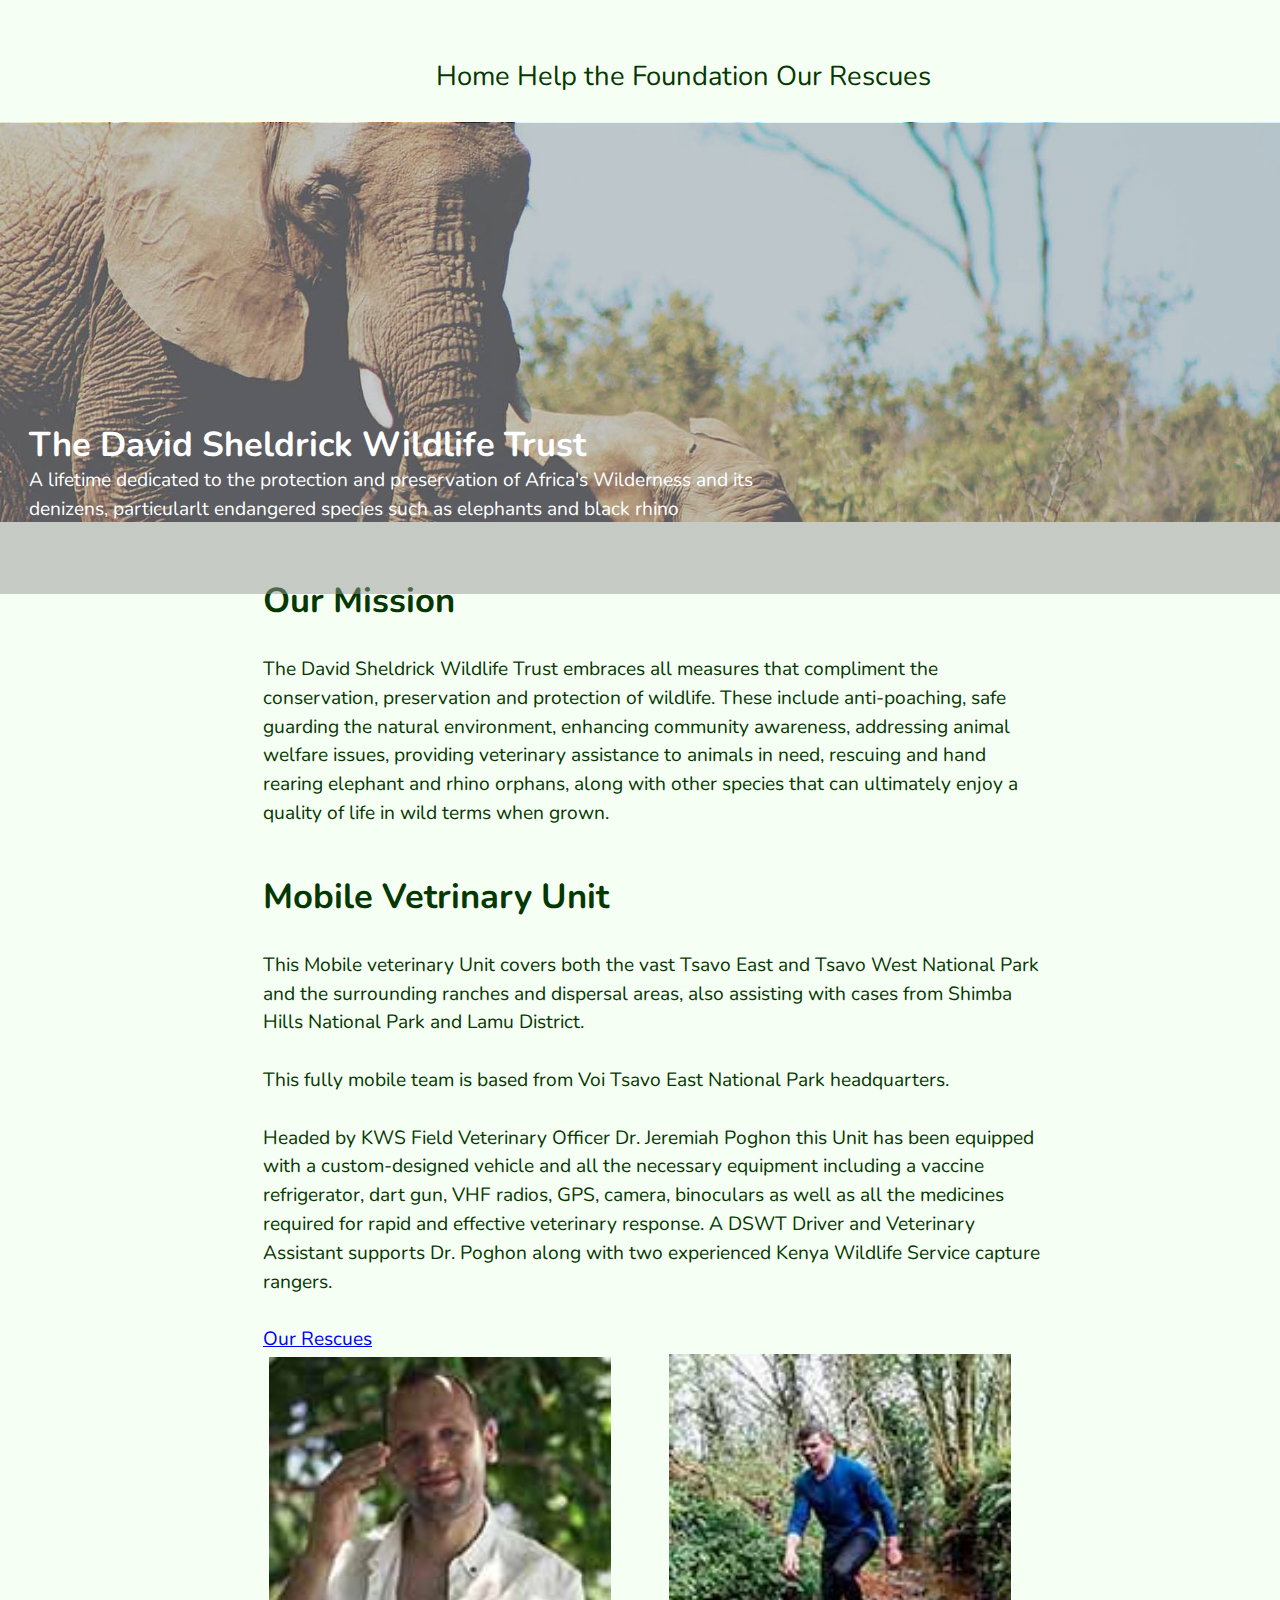
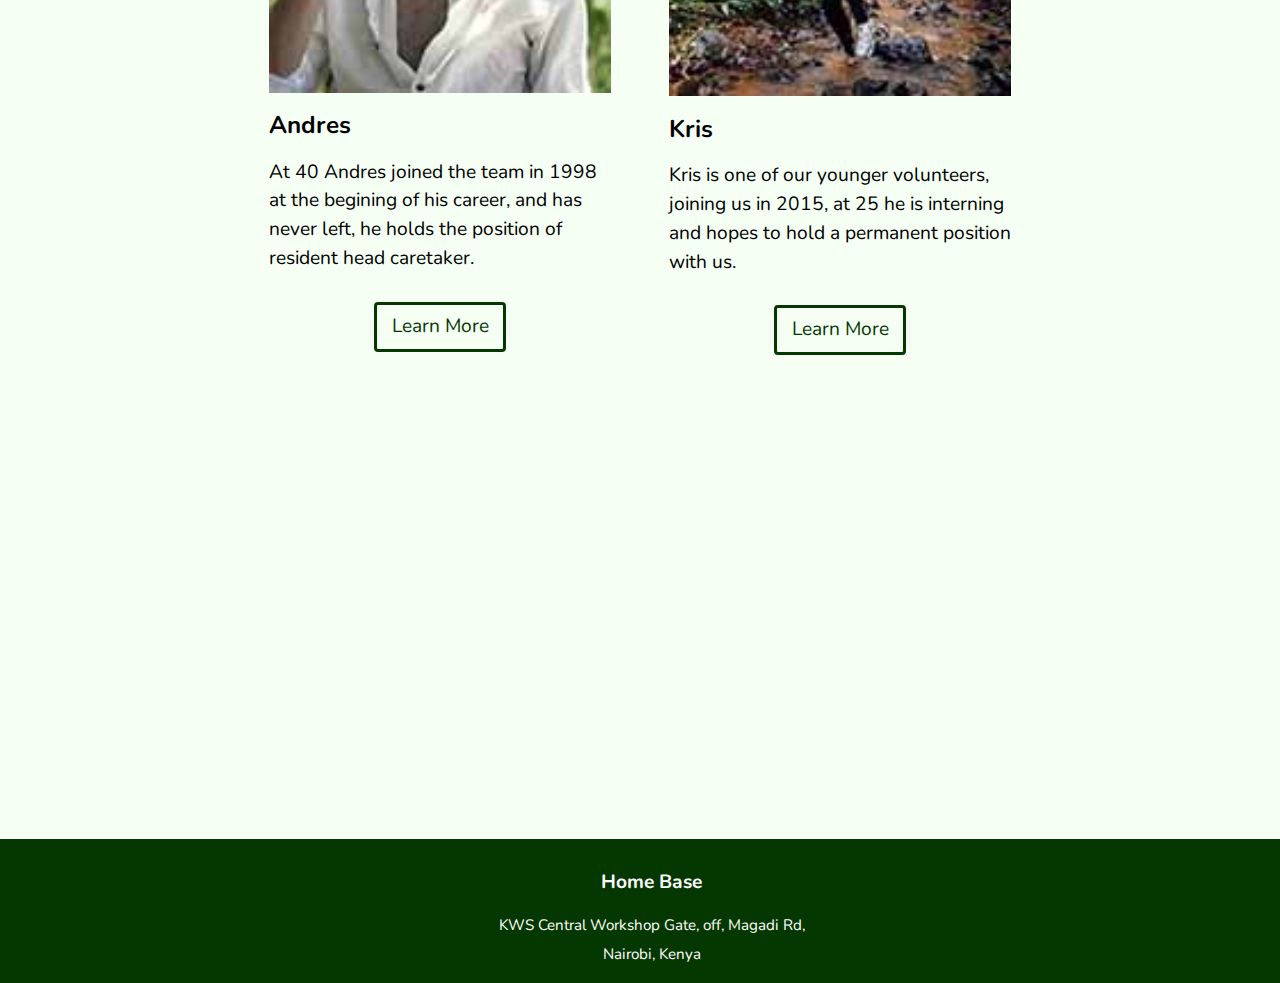
==== commit 4c47fe43: "Fix indentation" ====
--- a/index.html
+++ b/index.html
@@ -10,7 +10,7 @@
   <link href="css/grid.css" rel="stylesheet">
   <link href="css/type.css" rel="stylesheet">
   <link href="css/main.css" rel="stylesheet">
-<link href="https://fonts.googleapis.com/css?family=Nunito" rel="stylesheet">
+  <link href="https://fonts.googleapis.com/css?family=Nunito" rel="stylesheet">
 </head>
 <body>
 
@@ -60,4 +60,42 @@
           <p>This fully mobile team is based from Voi Tsavo East National Park headquarters.</p>
           <p>Headed by KWS Field Veterinary Officer Dr. Jeremiah Poghon this Unit has been equipped with a custom-designed vehicle and all the necessary equipment including a vaccine refrigerator, dart gun, VHF radios, GPS, camera, binoculars as well as all the medicines required for rapid and effective veterinary response. A DSWT Driver and Veterinary Assistant supports Dr. Poghon along with two experienced Kenya Wildlife Service capture rangers.</p>
           <a href="rescues.html">Our Rescues</a>
+        </div>
+      </div>
+    </section>
+
+    <section id="volunteers" class="max-width">
+      <div class="grid grid-middle">
+        <div class="unit xs-1 s-1 m-1-2 l-1-2 xl-1-2 gutter unit-content-distribute pad-b-2">
+          <img class="img-flex" src="images/older.jpg" alt="man standing in the jungle">
+          <h3 class="push-1-2 giga pad-t-1-2 bold">Andres</h3>
+          <p class="content-fill">At 40 Andres joined the team in 1998 at the begining of his career, and has never left, he holds the position of resident head caretaker. </p>
+          <button class="btn btn-ghost text-center content-shrink" aria-label="Donate to the Foundation" type="submit">Learn More</button>
+        </div>
+
+        <div class="unit xs-1 s-1 m-1-2 l-1-2 xl-1-2 gutter unit-content-distribute pad-b-2">
+          <img class="img-flex" src="images/young.jpg" alt="man standing in the jungle">
+          <h3 class="push-1-2 giga pad-t-1-2 bold">Kris</h3>
+          <p class="content-fill">Kris is one of our younger volunteers, joining us in 2015, at 25 he is interning and hopes to hold a permanent position with us. </p>
+          <button class="btn btn-ghost text-center content-shrink" aria-label="Donate to the Foundation" type="submit">Learn More</button>
+        </div>
+      </div>
+    </section>
+
+    <div class="embed embed-3by1">
+      <img class="embed-item" src="em.jpg" alt="">
+    </div>
+
+  </main>
+
+  <footer role="contentinfo" id="footer" tabindex="0">
+    <div class="grid max-width micro pad-top">
+      <div class="unit xs-1 s-1 m-1 l-1 xl-1 push-1 foot">
+        <h3 class="kilo bold text-center push-1-2">Home Base</h3>
+        <p class="push-1-2">KWS Central Workshop Gate, off, Magadi Rd,<br>Nairobi, Kenya</p>
+      </div>
+    </div>
+  </footer>
+
+</body>
 </html>
--- a/css/main.css
+++ b/css/main.css
@@ -1,6 +1,6 @@
 html {
   background-color: #f5fff4;
-  font-family: "Nunito", sans-serif;
+  font-family: Nunito, sans-serif;
 }
 
 .max-width {
